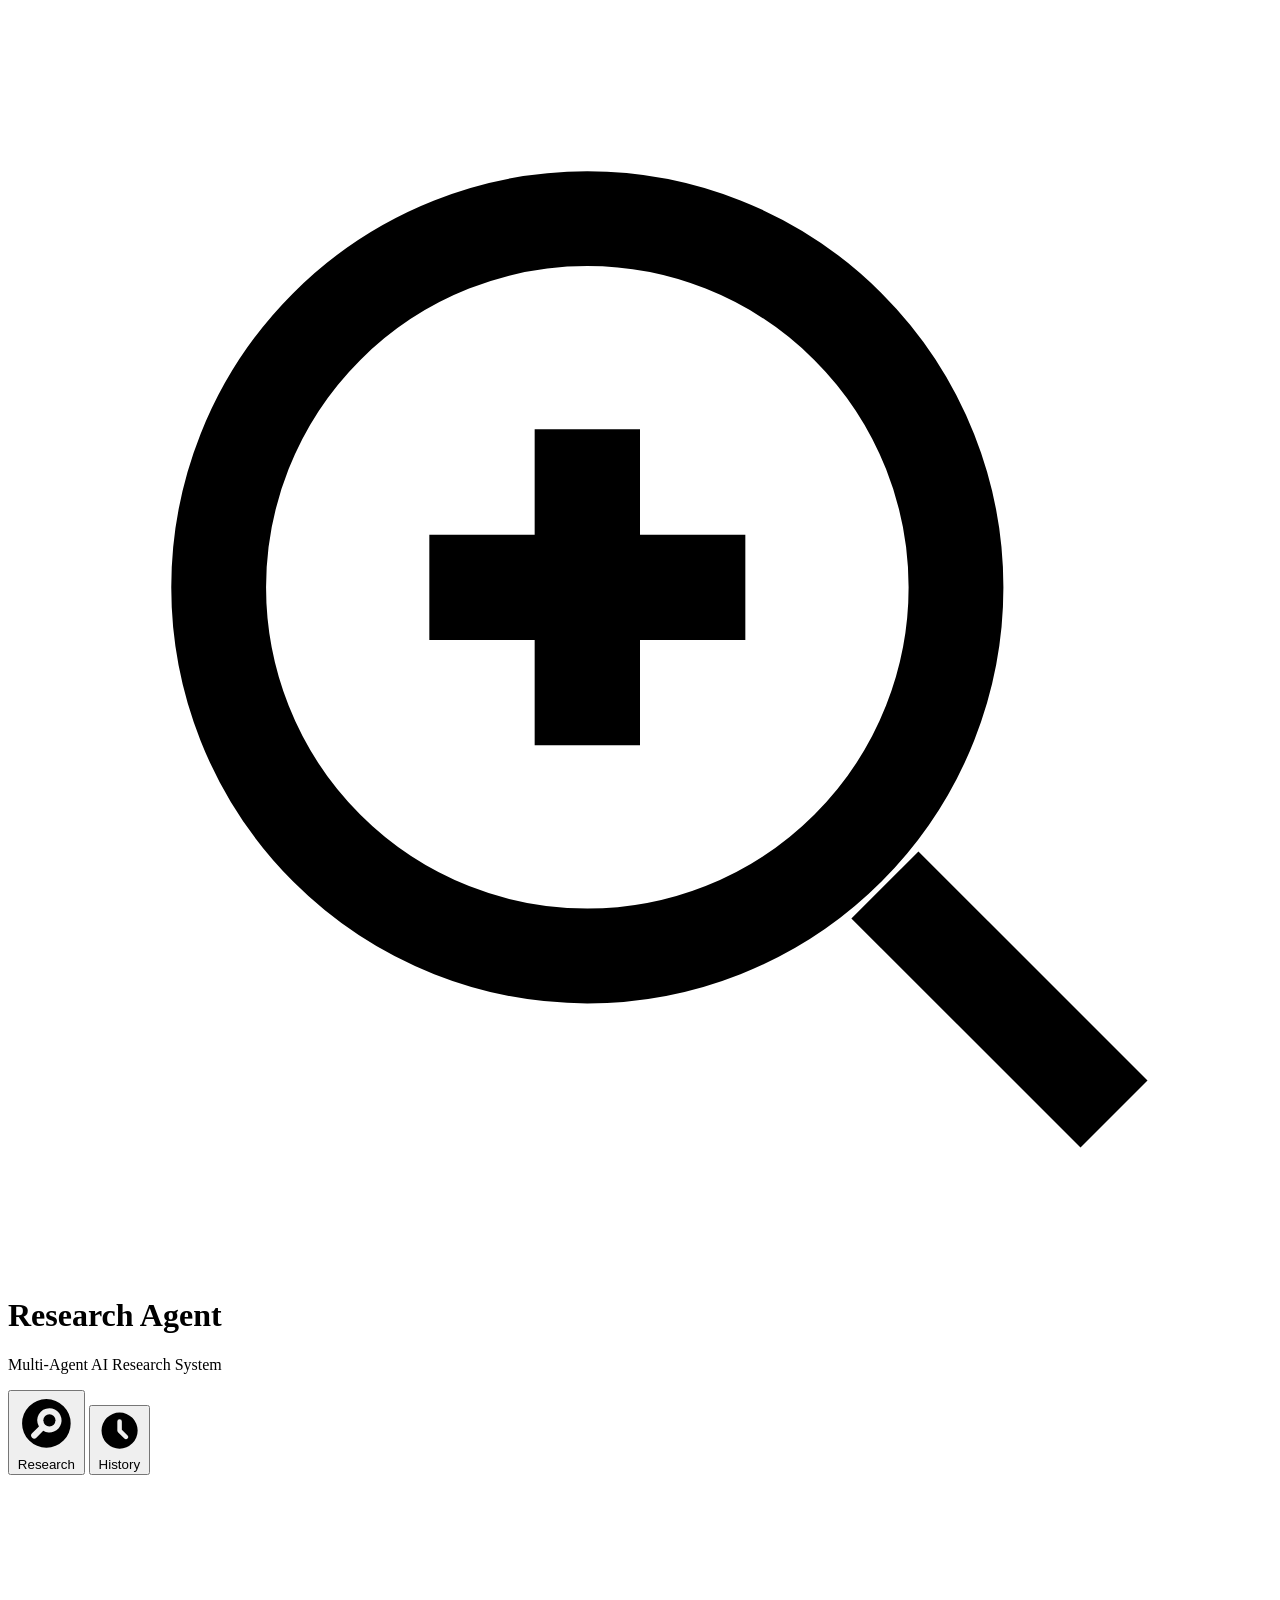
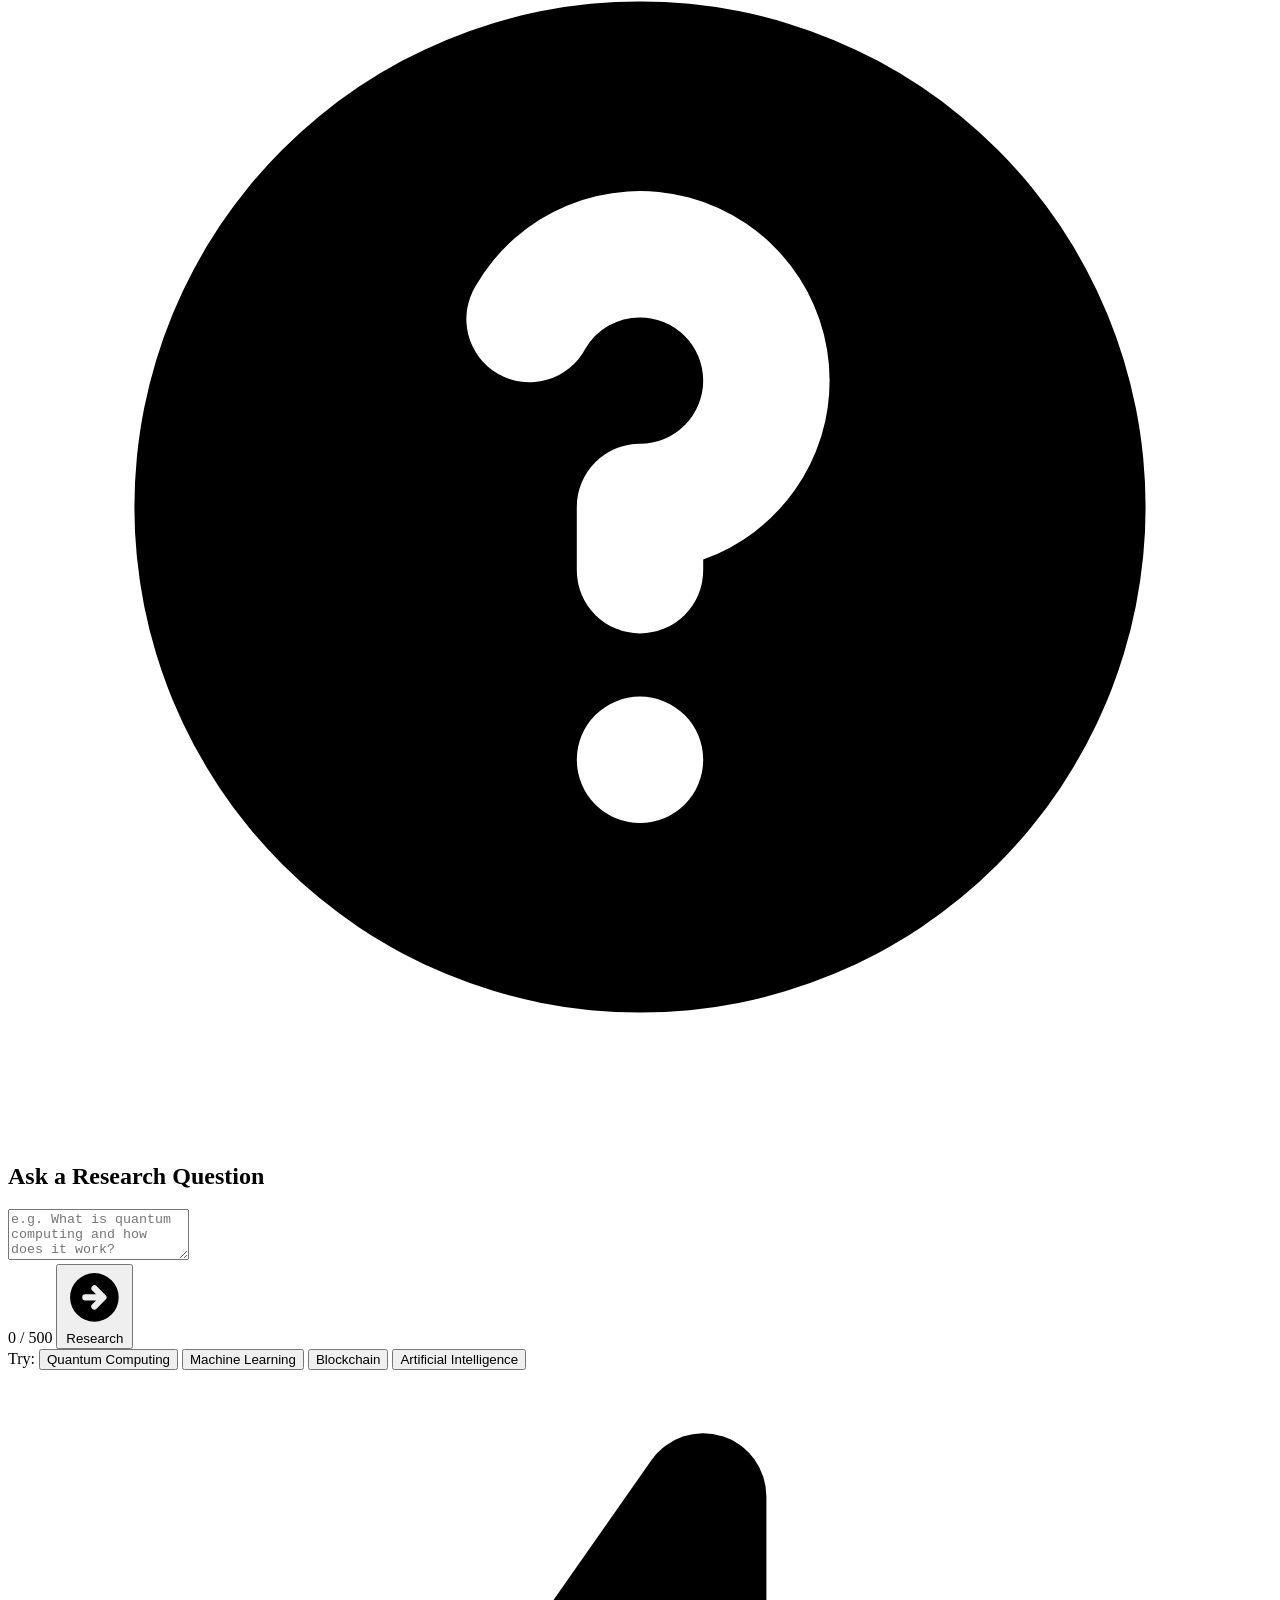
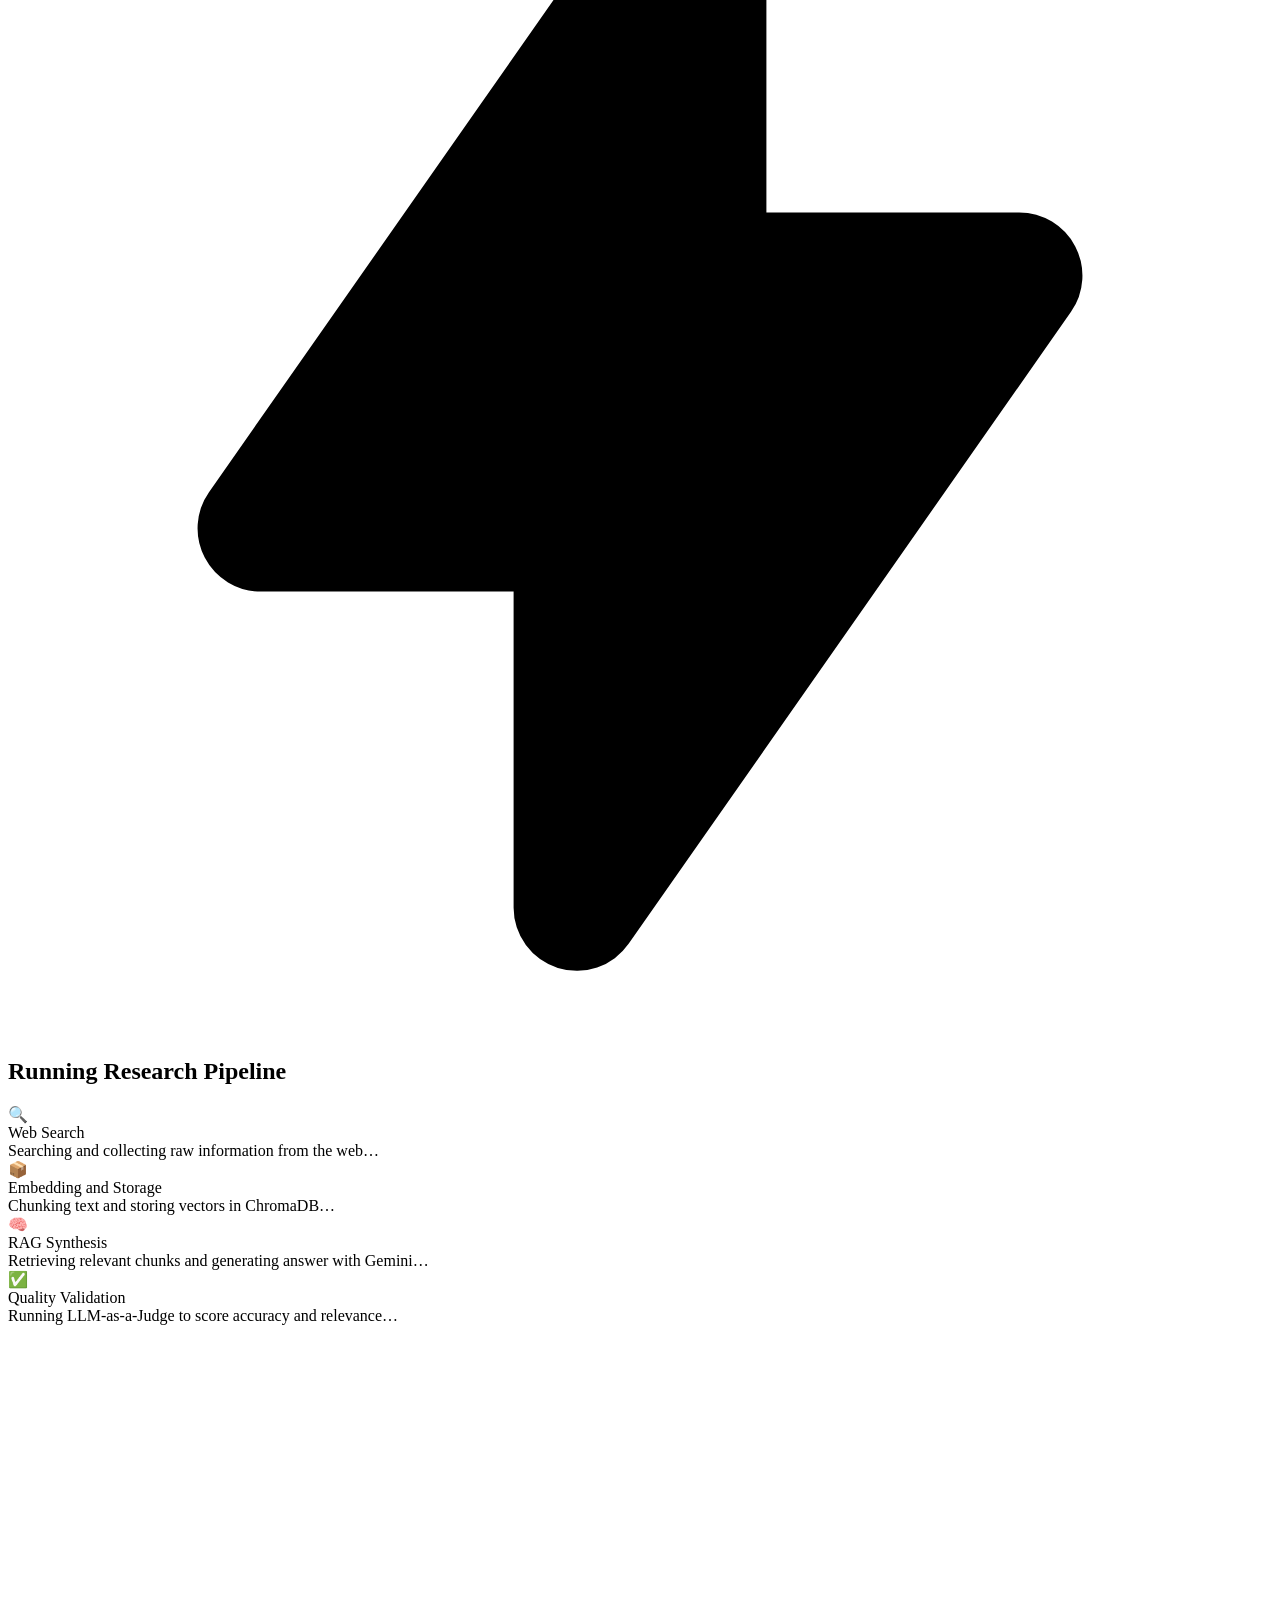
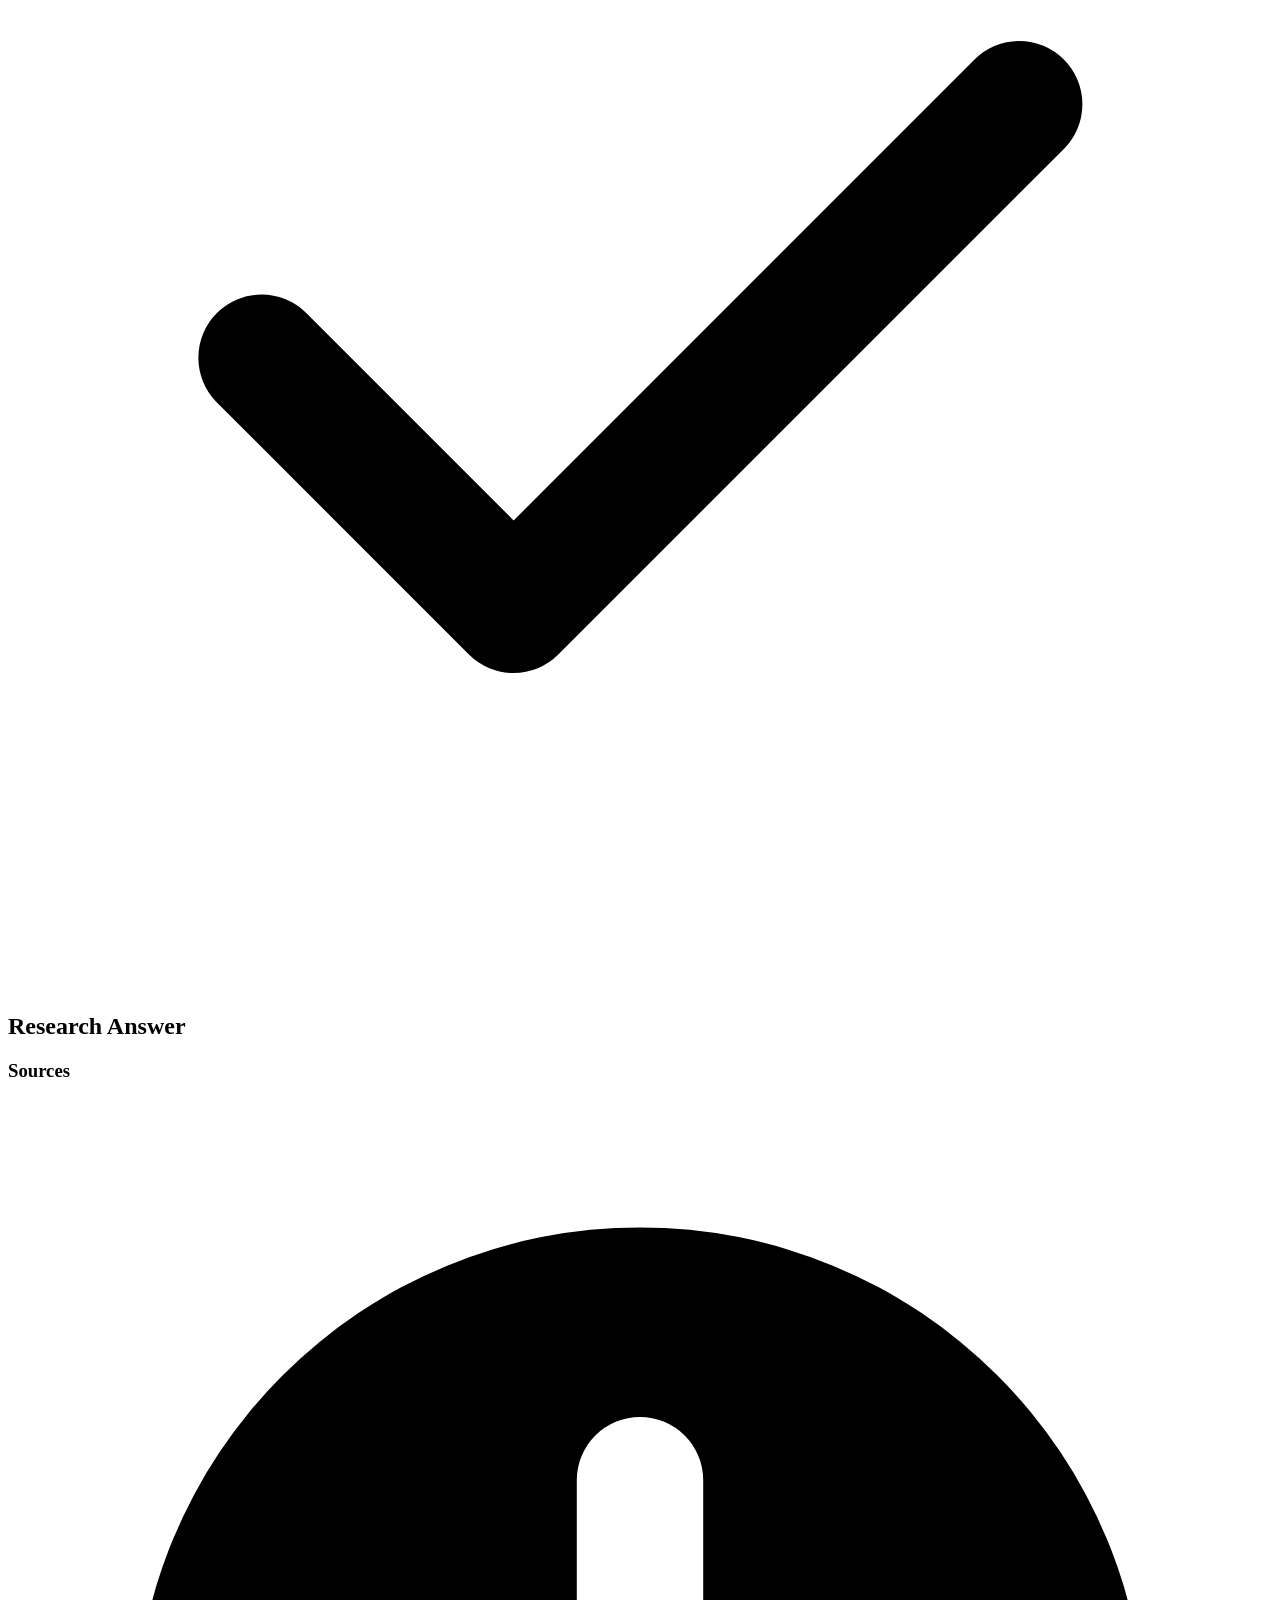
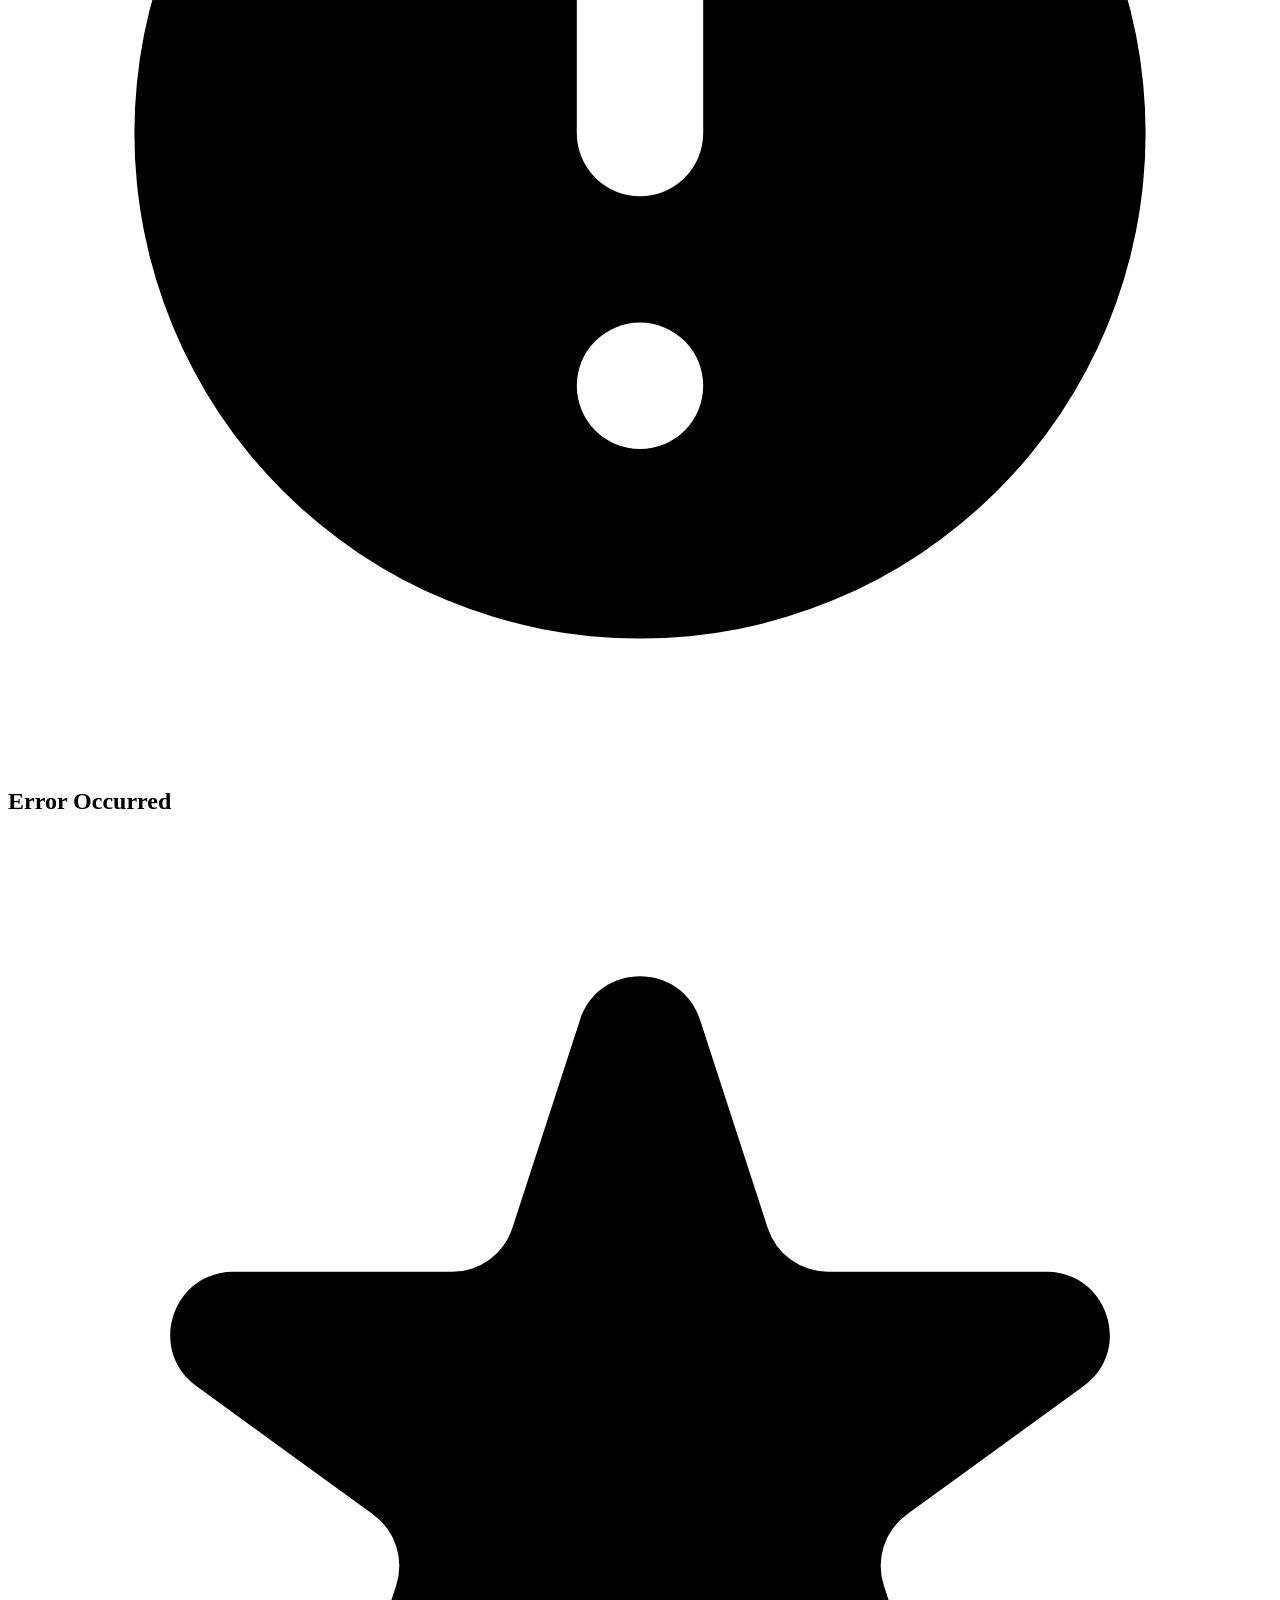
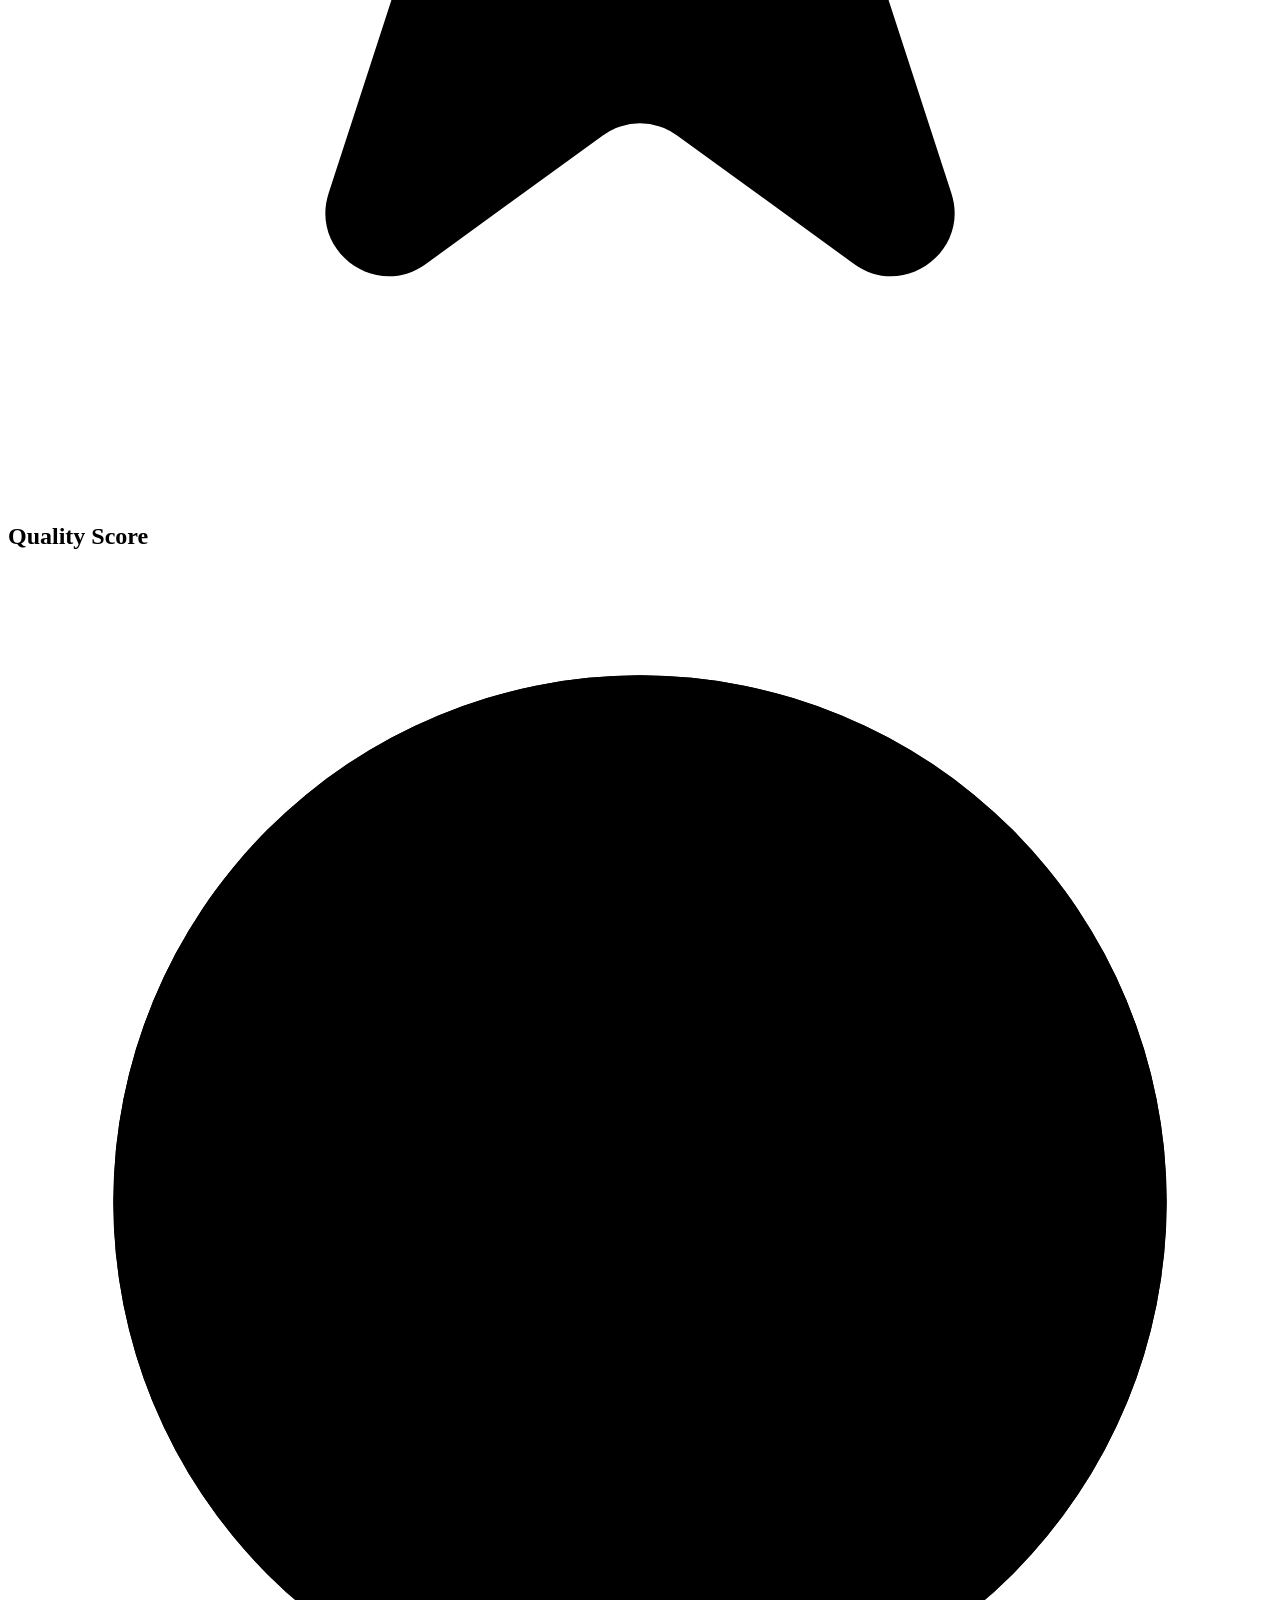
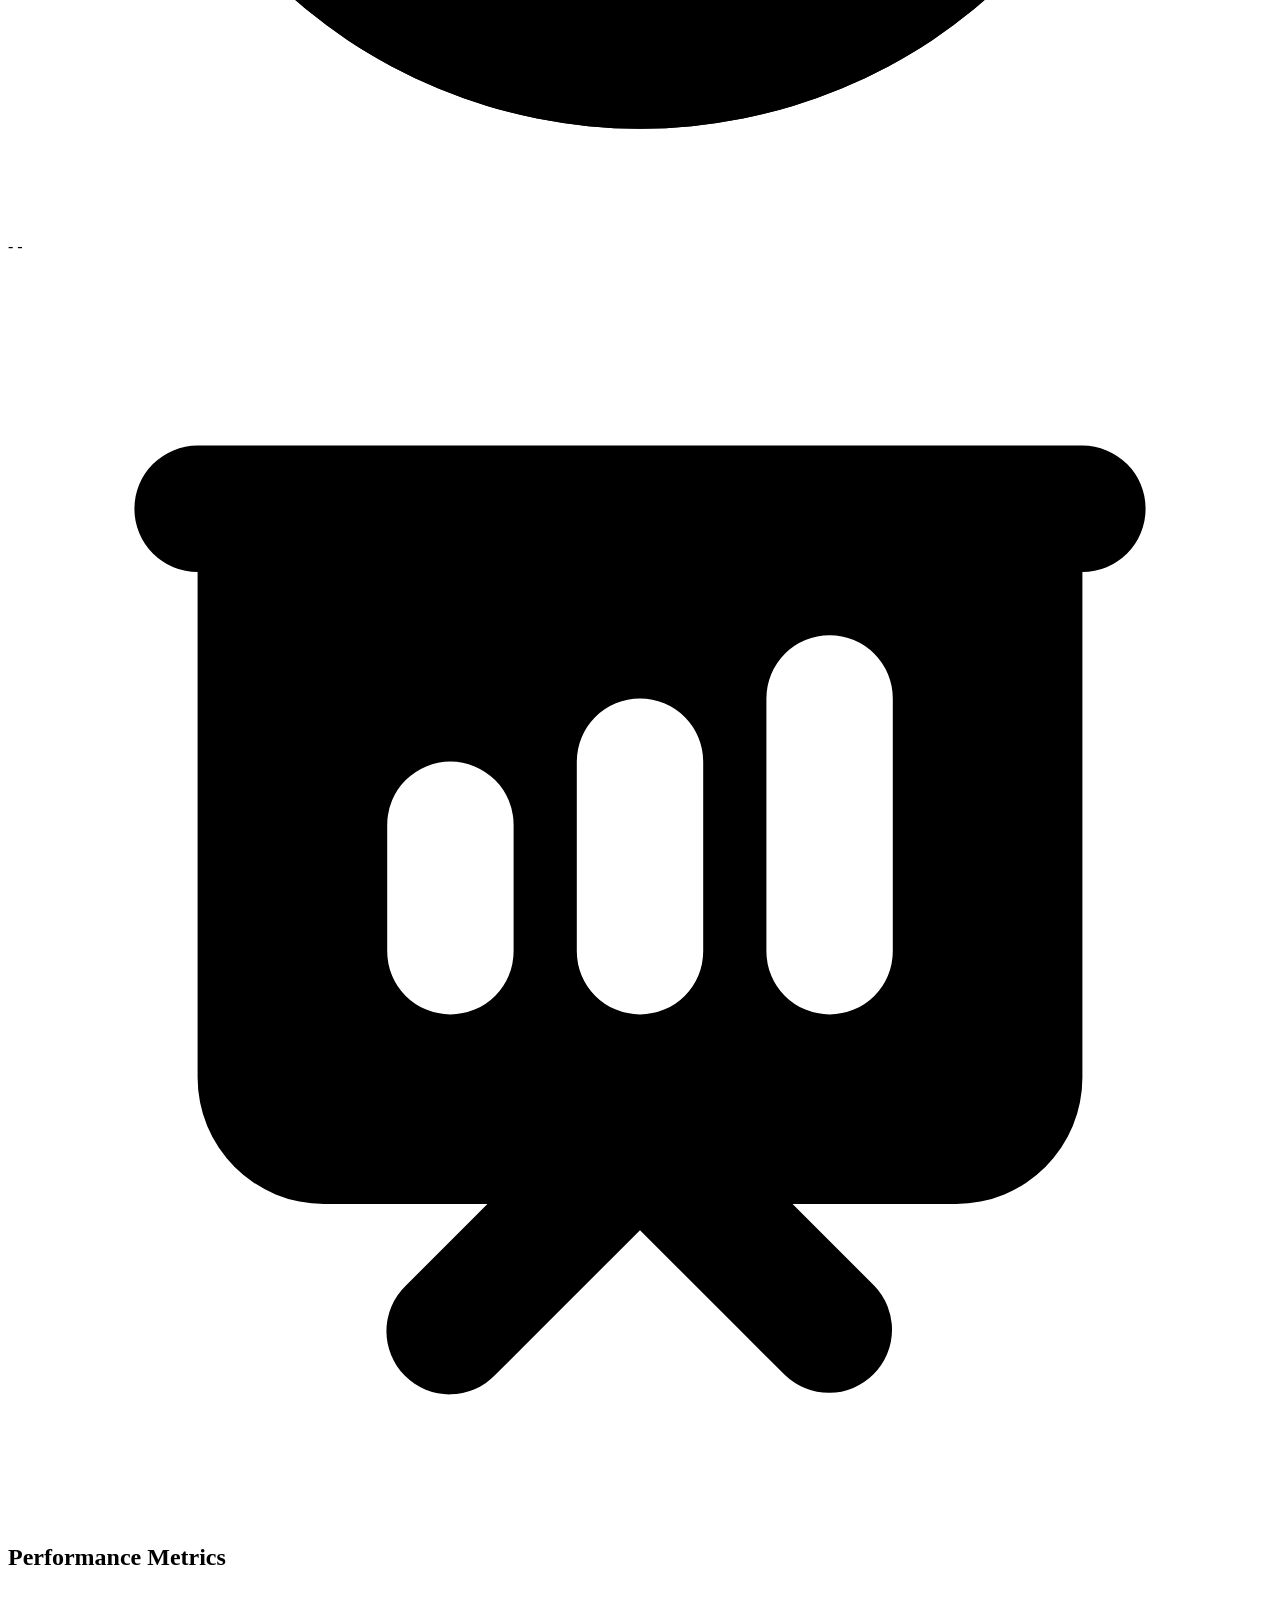
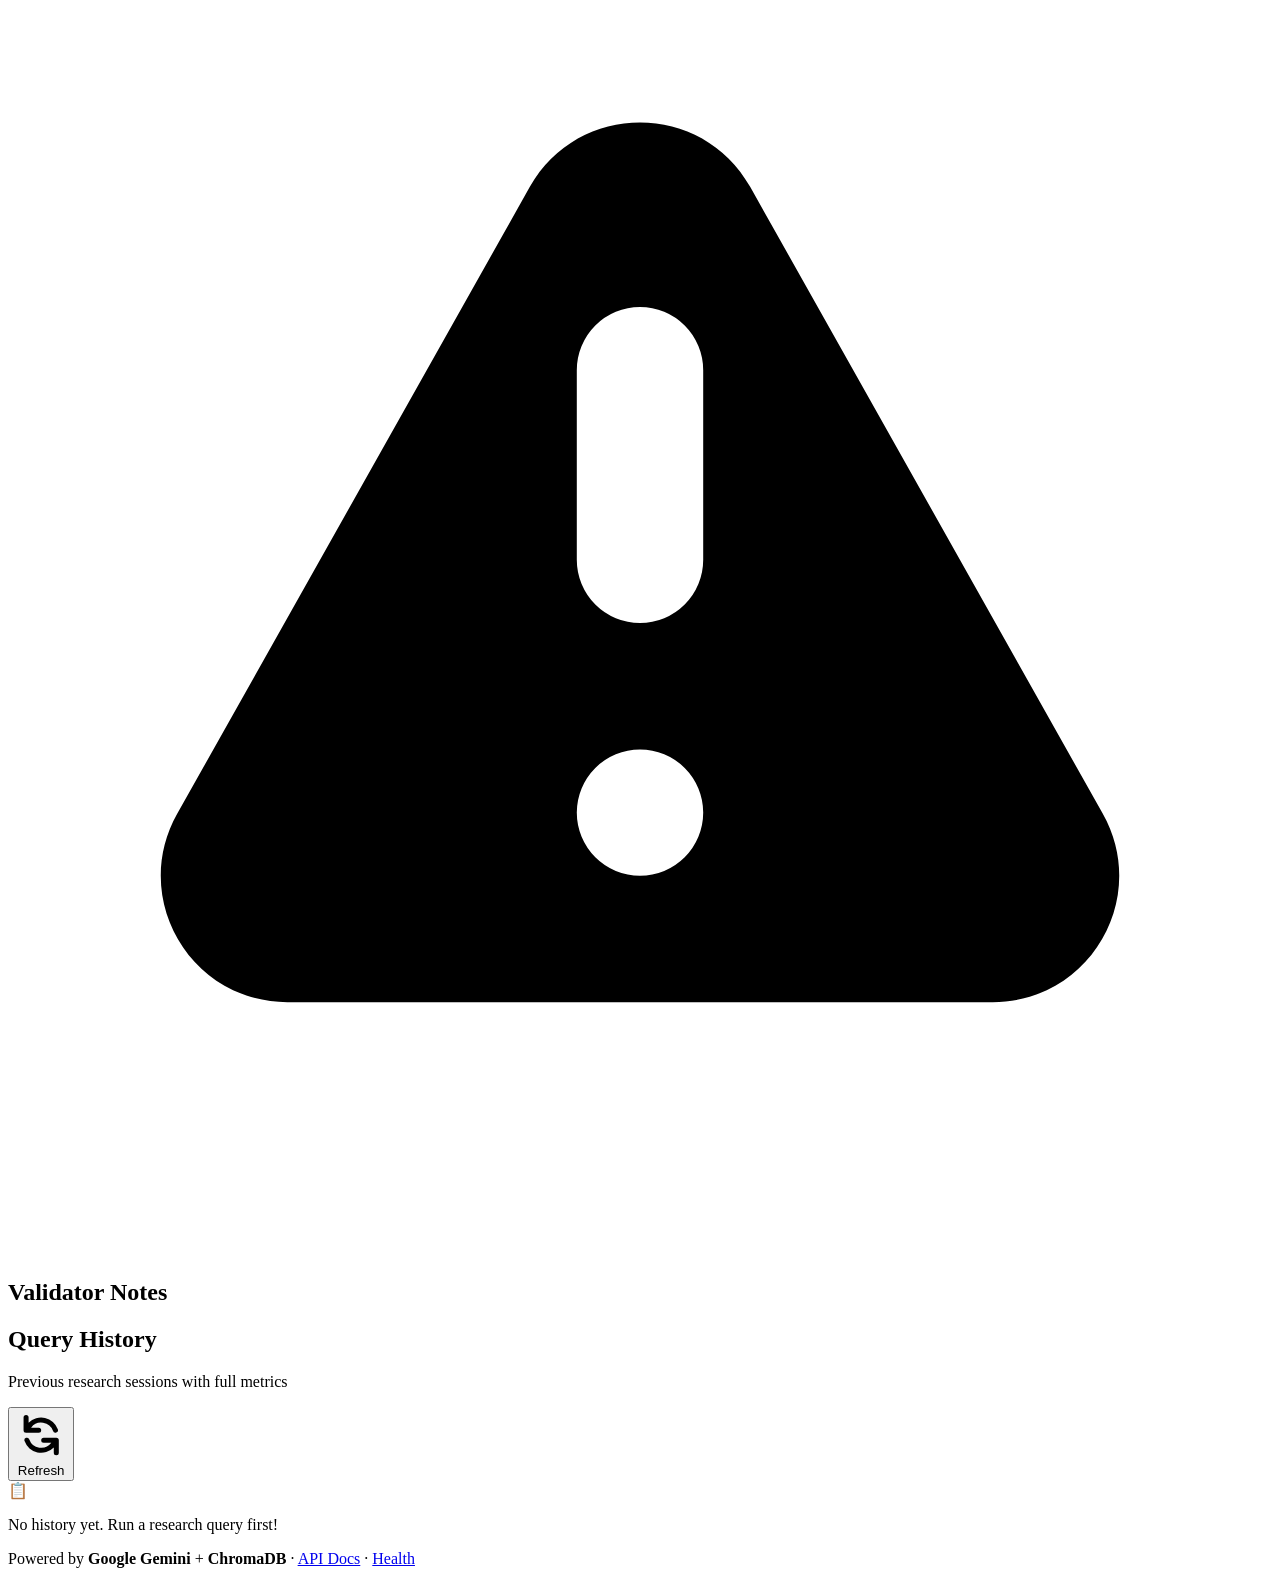
==== frontend/index.html @ e1311e0a "Add Streamlit frontend and configurations" ====
﻿<!DOCTYPE html>
<html lang="en">
<head>
  <meta charset="UTF-8" />
  <meta name="viewport" content="width=device-width, initial-scale=1.0" />
  <title>Research Agent — AI-Powered Research Assistant</title>
  <meta name="description" content="An autonomous multi-agent research system powered by Google Gemini. Ask any question and get a validated, sourced answer with full performance metrics." />
  <link rel="preconnect" href="https://fonts.googleapis.com" />
  <link href="https://fonts.googleapis.com/css2?family=Inter:wght@300;400;500;600;700;800&family=JetBrains+Mono:wght@400;500&display=swap" rel="stylesheet" />
  <link rel="stylesheet" href="/static/style.css" />
</head>
<body>
  <div class="bg-grid"></div>
  <div class="bg-orb orb-1"></div>
  <div class="bg-orb orb-2"></div>

  <header class="header">
    <div class="header-inner">
      <div class="brand">
        <div class="brand-icon">
          <svg viewBox="0 0 24 24" fill="none" stroke="currentColor" stroke-width="1.8"><circle cx="11" cy="11" r="7"/><path d="M21 21l-4.35-4.35"/><path d="M11 8v6M8 11h6" stroke-width="2"/></svg>
        </div>
        <div>
          <h1 class="brand-name">Research Agent</h1>
          <p class="brand-tagline">Multi-Agent AI Research System</p>
        </div>
      </div>
      <nav class="tabs">
        <button class="tab active" data-tab="research" id="tab-research">
          <svg viewBox="0 0 20 20" fill="currentColor"><path d="M9 9a2 2 0 114 0 2 2 0 01-4 0z"/><path fill-rule="evenodd" d="M10 18a8 8 0 100-16 8 8 0 000 16zm1-13a4 4 0 00-3.446 6.032l-2.261 2.26a1 1 0 101.414 1.415l2.261-2.261A4 4 0 1011 5z" clip-rule="evenodd"/></svg>
          Research
        </button>
        <button class="tab" data-tab="history" id="tab-history">
          <svg viewBox="0 0 20 20" fill="currentColor"><path fill-rule="evenodd" d="M10 18a8 8 0 100-16 8 8 0 000 16zm1-12a1 1 0 10-2 0v4a1 1 0 00.293.707l2.828 2.829a1 1 0 101.415-1.415L11 9.586V6z" clip-rule="evenodd"/></svg>
          History
        </button>
      </nav>
    </div>
  </header>

  <main class="main">
    <!-- RESEARCH TAB -->
    <section class="tab-panel active" id="panel-research">
      <div class="layout">
        <div class="col-main">
          <div class="card query-card">
            <div class="card-header">
              <span class="card-icon indigo">
                <svg viewBox="0 0 20 20" fill="currentColor"><path fill-rule="evenodd" d="M18 10a8 8 0 11-16 0 8 8 0 0116 0zm-8-3a1 1 0 00-.867.5 1 1 0 11-1.731-1A3 3 0 0113 8a3.001 3.001 0 01-2 2.83V11a1 1 0 11-2 0v-1a1 1 0 011-1 1 1 0 100-2zm0 8a1 1 0 100-2 1 1 0 000 2z" clip-rule="evenodd"/></svg>
              </span>
              <h2 class="card-title">Ask a Research Question</h2>
            </div>
            <div class="query-input-wrap">
              <textarea id="query-input" class="query-textarea" placeholder="e.g. What is quantum computing and how does it work?" rows="3" maxlength="500"></textarea>
              <div class="query-footer">
                <span class="char-count" id="char-count">0 / 500</span>
                <button class="btn-primary" id="ask-btn" onclick="submitQuery()">
                  <svg viewBox="0 0 20 20" fill="currentColor"><path fill-rule="evenodd" d="M10 18a8 8 0 100-16 8 8 0 000 16zm3.707-8.707l-3-3a1 1 0 00-1.414 1.414L10.586 9H7a1 1 0 100 2h3.586l-1.293 1.293a1 1 0 101.414 1.414l3-3a1 1 0 000-1.414z" clip-rule="evenodd"/></svg>
                  Research
                </button>
              </div>
            </div>
            <div class="examples">
              <span class="examples-label">Try:</span>
              <button class="chip" onclick="setQuery('What is quantum computing?')">Quantum Computing</button>
              <button class="chip" onclick="setQuery('How does machine learning work?')">Machine Learning</button>
              <button class="chip" onclick="setQuery('What is blockchain technology?')">Blockchain</button>
              <button class="chip" onclick="setQuery('Explain artificial intelligence')">Artificial Intelligence</button>
            </div>
          </div>

          <div class="card progress-card hidden" id="progress-card">
            <div class="card-header">
              <span class="card-icon cyan">
                <svg viewBox="0 0 20 20" fill="currentColor"><path fill-rule="evenodd" d="M11.3 1.046A1 1 0 0112 2v5h4a1 1 0 01.82 1.573l-7 10A1 1 0 018 18v-5H4a1 1 0 01-.82-1.573l7-10a1 1 0 011.12-.38z" clip-rule="evenodd"/></svg>
              </span>
              <h2 class="card-title">Running Research Pipeline</h2>
              <div class="spinner" id="spinner"></div>
            </div>
            <div class="steps" id="steps">
              <div class="step" id="step-1">
                <div class="step-icon">🔍</div>
                <div class="step-body"><div class="step-title">Web Search</div><div class="step-desc">Searching and collecting raw information from the web…</div></div>
                <div class="step-status" id="step-1-status"></div>
              </div>
              <div class="step" id="step-2">
                <div class="step-icon">📦</div>
                <div class="step-body"><div class="step-title">Embedding and Storage</div><div class="step-desc">Chunking text and storing vectors in ChromaDB…</div></div>
                <div class="step-status" id="step-2-status"></div>
              </div>
              <div class="step" id="step-3">
                <div class="step-icon">🧠</div>
                <div class="step-body"><div class="step-title">RAG Synthesis</div><div class="step-desc">Retrieving relevant chunks and generating answer with Gemini…</div></div>
                <div class="step-status" id="step-3-status"></div>
              </div>
              <div class="step" id="step-4">
                <div class="step-icon">✅</div>
                <div class="step-body"><div class="step-title">Quality Validation</div><div class="step-desc">Running LLM-as-a-Judge to score accuracy and relevance…</div></div>
                <div class="step-status" id="step-4-status"></div>
              </div>
            </div>
          </div>

          <div class="card answer-card hidden" id="answer-card">
            <div class="card-header">
              <span class="card-icon emerald">
                <svg viewBox="0 0 20 20" fill="currentColor"><path fill-rule="evenodd" d="M16.707 5.293a1 1 0 010 1.414l-8 8a1 1 0 01-1.414 0l-4-4a1 1 0 011.414-1.414L8 12.586l7.293-7.293a1 1 0 011.414 0z" clip-rule="evenodd"/></svg>
              </span>
              <h2 class="card-title">Research Answer</h2>
              <span class="request-id" id="request-id-badge"></span>
            </div>
            <div class="answer-text" id="answer-text"></div>
            <div class="sources-section" id="sources-section">
              <h3 class="section-title">Sources</h3>
              <div class="source-chips" id="source-chips"></div>
            </div>
          </div>

          <div class="card error-card hidden" id="error-card">
            <div class="card-header">
              <span class="card-icon red">
                <svg viewBox="0 0 20 20" fill="currentColor"><path fill-rule="evenodd" d="M18 10a8 8 0 11-16 0 8 8 0 0116 0zm-7 4a1 1 0 11-2 0 1 1 0 012 0zm-1-9a1 1 0 00-1 1v4a1 1 0 102 0V6a1 1 0 00-1-1z" clip-rule="evenodd"/></svg>
              </span>
              <h2 class="card-title">Error Occurred</h2>
            </div>
            <p class="error-text" id="error-text"></p>
          </div>
        </div>

        <div class="col-side">
          <div class="card score-card hidden" id="score-card">
            <div class="card-header">
              <span class="card-icon amber">
                <svg viewBox="0 0 20 20" fill="currentColor"><path d="M9.049 2.927c.3-.921 1.603-.921 1.902 0l1.07 3.292a1 1 0 00.95.69h3.462c.969 0 1.371 1.24.588 1.81l-2.8 2.034a1 1 0 00-.364 1.118l1.07 3.292c.3.921-.755 1.688-1.54 1.118l-2.8-2.034a1 1 0 00-1.175 0l-2.8 2.034c-.784.57-1.838-.197-1.539-1.118l1.07-3.292a1 1 0 00-.364-1.118L2.98 8.72c-.783-.57-.38-1.81.588-1.81h3.461a1 1 0 00.951-.69l1.07-3.292z"/></svg>
              </span>
              <h2 class="card-title">Quality Score</h2>
            </div>
            <div class="score-gauge-wrap">
              <svg class="score-gauge" viewBox="0 0 120 120" id="score-svg">
                <circle class="gauge-bg" cx="60" cy="60" r="50" />
                <circle class="gauge-fill" cx="60" cy="60" r="50" id="gauge-fill" />
              </svg>
              <div class="score-center">
                <span class="score-number" id="score-number">-</span>
                <span class="score-label" id="score-label">-</span>
              </div>
            </div>
            <div class="score-breakdown" id="score-breakdown"></div>
          </div>

          <div class="card metrics-card hidden" id="metrics-card">
            <div class="card-header">
              <span class="card-icon indigo">
                <svg viewBox="0 0 20 20" fill="currentColor"><path fill-rule="evenodd" d="M3 3a1 1 0 000 2v8a2 2 0 002 2h2.586l-1.293 1.293a1 1 0 101.414 1.414L10 15.414l2.293 2.293a1 1 0 001.414-1.414L12.414 15H15a2 2 0 002-2V5a1 1 0 100-2H3zm11 4a1 1 0 10-2 0v4a1 1 0 102 0V7zm-3 1a1 1 0 10-2 0v3a1 1 0 102 0V8zM8 9a1 1 0 00-2 0v2a1 1 0 102 0V9z" clip-rule="evenodd"/></svg>
              </span>
              <h2 class="card-title">Performance Metrics</h2>
            </div>
            <div class="metrics-grid" id="metrics-grid"></div>
            <div class="latency-bars" id="latency-bars"></div>
          </div>

          <div class="card issues-card hidden" id="issues-card">
            <div class="card-header">
              <span class="card-icon amber">
                <svg viewBox="0 0 20 20" fill="currentColor"><path fill-rule="evenodd" d="M8.257 3.099c.765-1.36 2.722-1.36 3.486 0l5.58 9.92c.75 1.334-.213 2.98-1.742 2.98H4.42c-1.53 0-2.493-1.646-1.743-2.98l5.58-9.92zM11 13a1 1 0 11-2 0 1 1 0 012 0zm-1-8a1 1 0 00-1 1v3a1 1 0 002 0V6a1 1 0 00-1-1z" clip-rule="evenodd"/></svg>
              </span>
              <h2 class="card-title">Validator Notes</h2>
            </div>
            <div id="issues-list"></div>
            <p class="suggestion-text" id="suggestion-text"></p>
          </div>
        </div>
      </div>
    </section>

    <!-- HISTORY TAB -->
    <section class="tab-panel hidden" id="panel-history">
      <div class="history-header">
        <div>
          <h2 class="page-title">Query History</h2>
          <p class="page-sub">Previous research sessions with full metrics</p>
        </div>
        <button class="btn-secondary" onclick="loadHistory()">
          <svg viewBox="0 0 20 20" fill="currentColor"><path fill-rule="evenodd" d="M4 2a1 1 0 011 1v2.101a7.002 7.002 0 0111.601 2.566 1 1 0 11-1.885.666A5.002 5.002 0 005.999 7H9a1 1 0 010 2H4a1 1 0 01-1-1V3a1 1 0 011-1zm.008 9.057a1 1 0 011.276.61A5.002 5.002 0 0014.001 13H11a1 1 0 110-2h5a1 1 0 011 1v5a1 1 0 11-2 0v-2.101a7.002 7.002 0 01-11.601-2.566 1 1 0 01.61-1.276z" clip-rule="evenodd"/></svg>
          Refresh
        </button>
      </div>
      <div id="history-list" class="history-list">
        <div class="empty-state" id="history-empty">
          <div class="empty-icon">📋</div>
          <p>No history yet. Run a research query first!</p>
        </div>
      </div>
    </section>
  </main>

  <footer class="footer">
    <span>Powered by <strong>Google Gemini</strong> + <strong>ChromaDB</strong></span>
    <span class="footer-sep">·</span>
    <a href="/docs" target="_blank" class="footer-link">API Docs</a>
    <span class="footer-sep">·</span>
    <a href="/health" target="_blank" class="footer-link">Health</a>
  </footer>

  <script src="/static/app.js"></script>
</body>
</html>
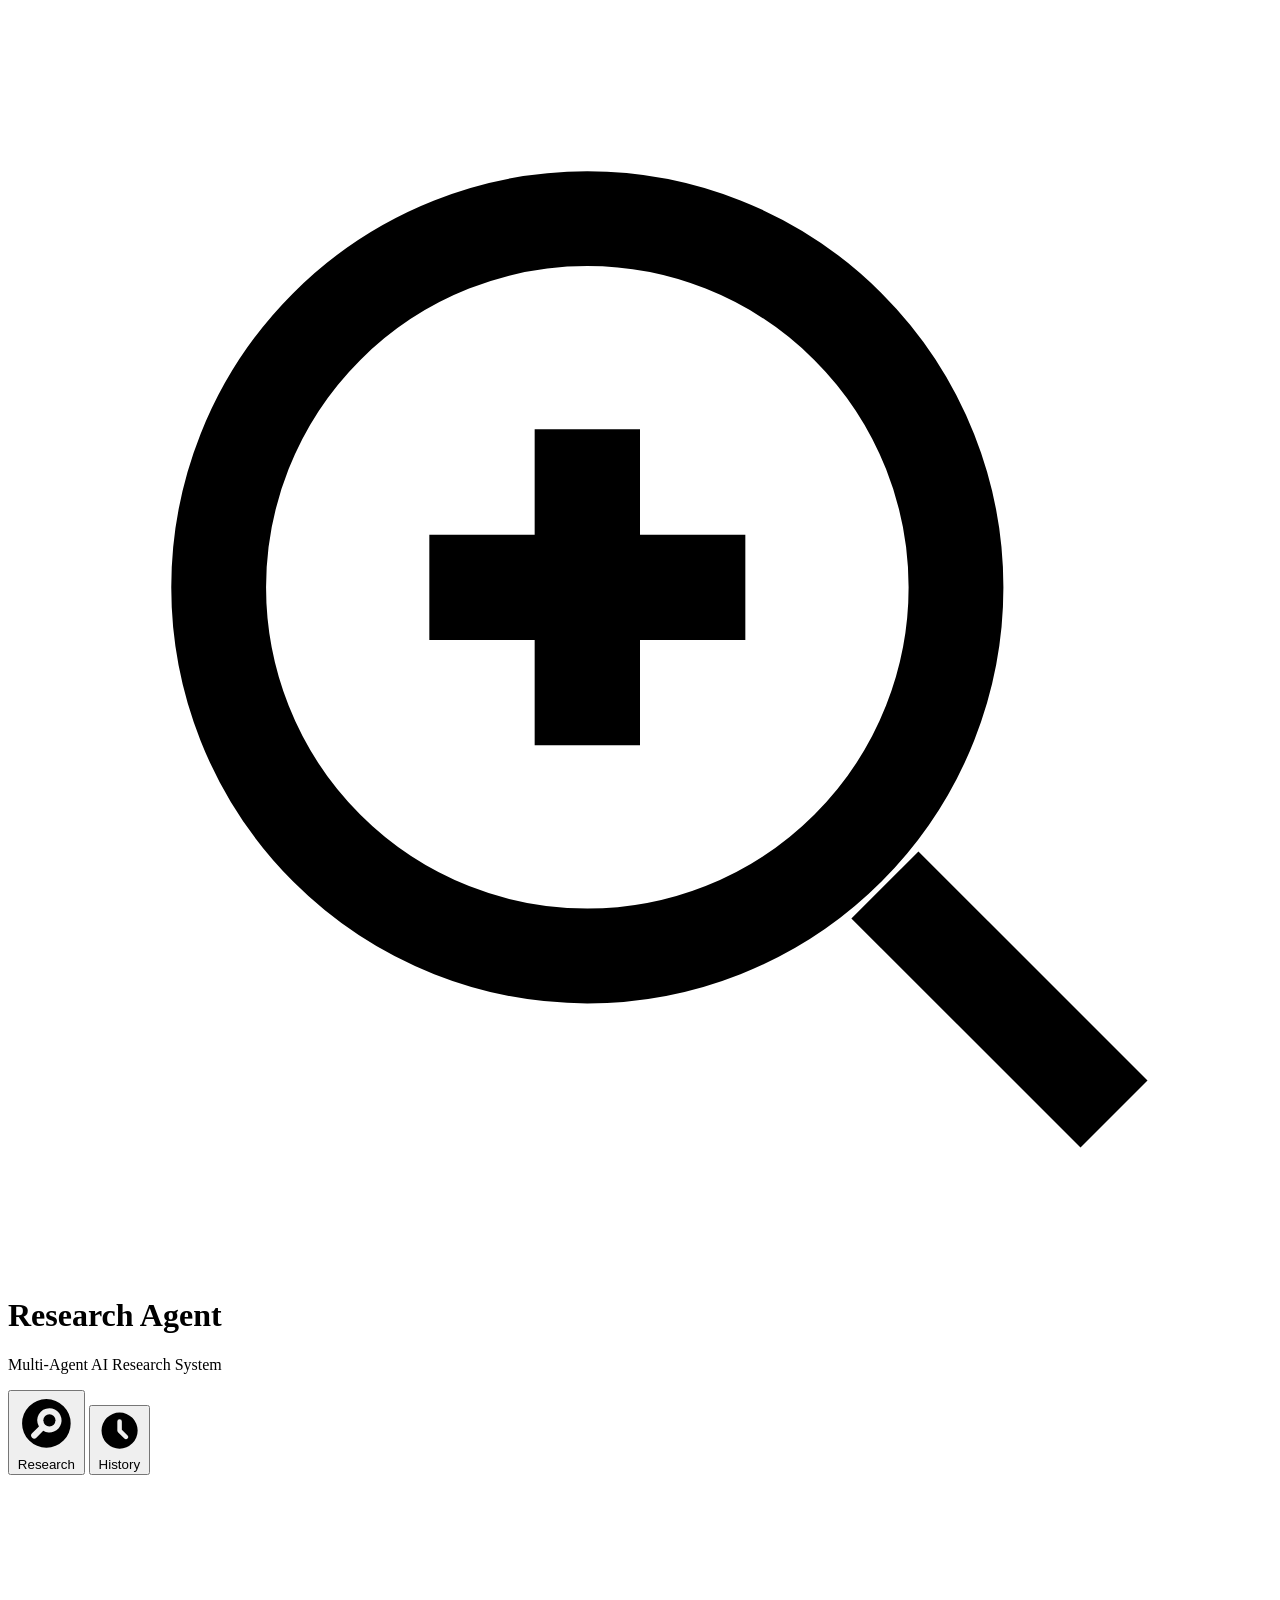
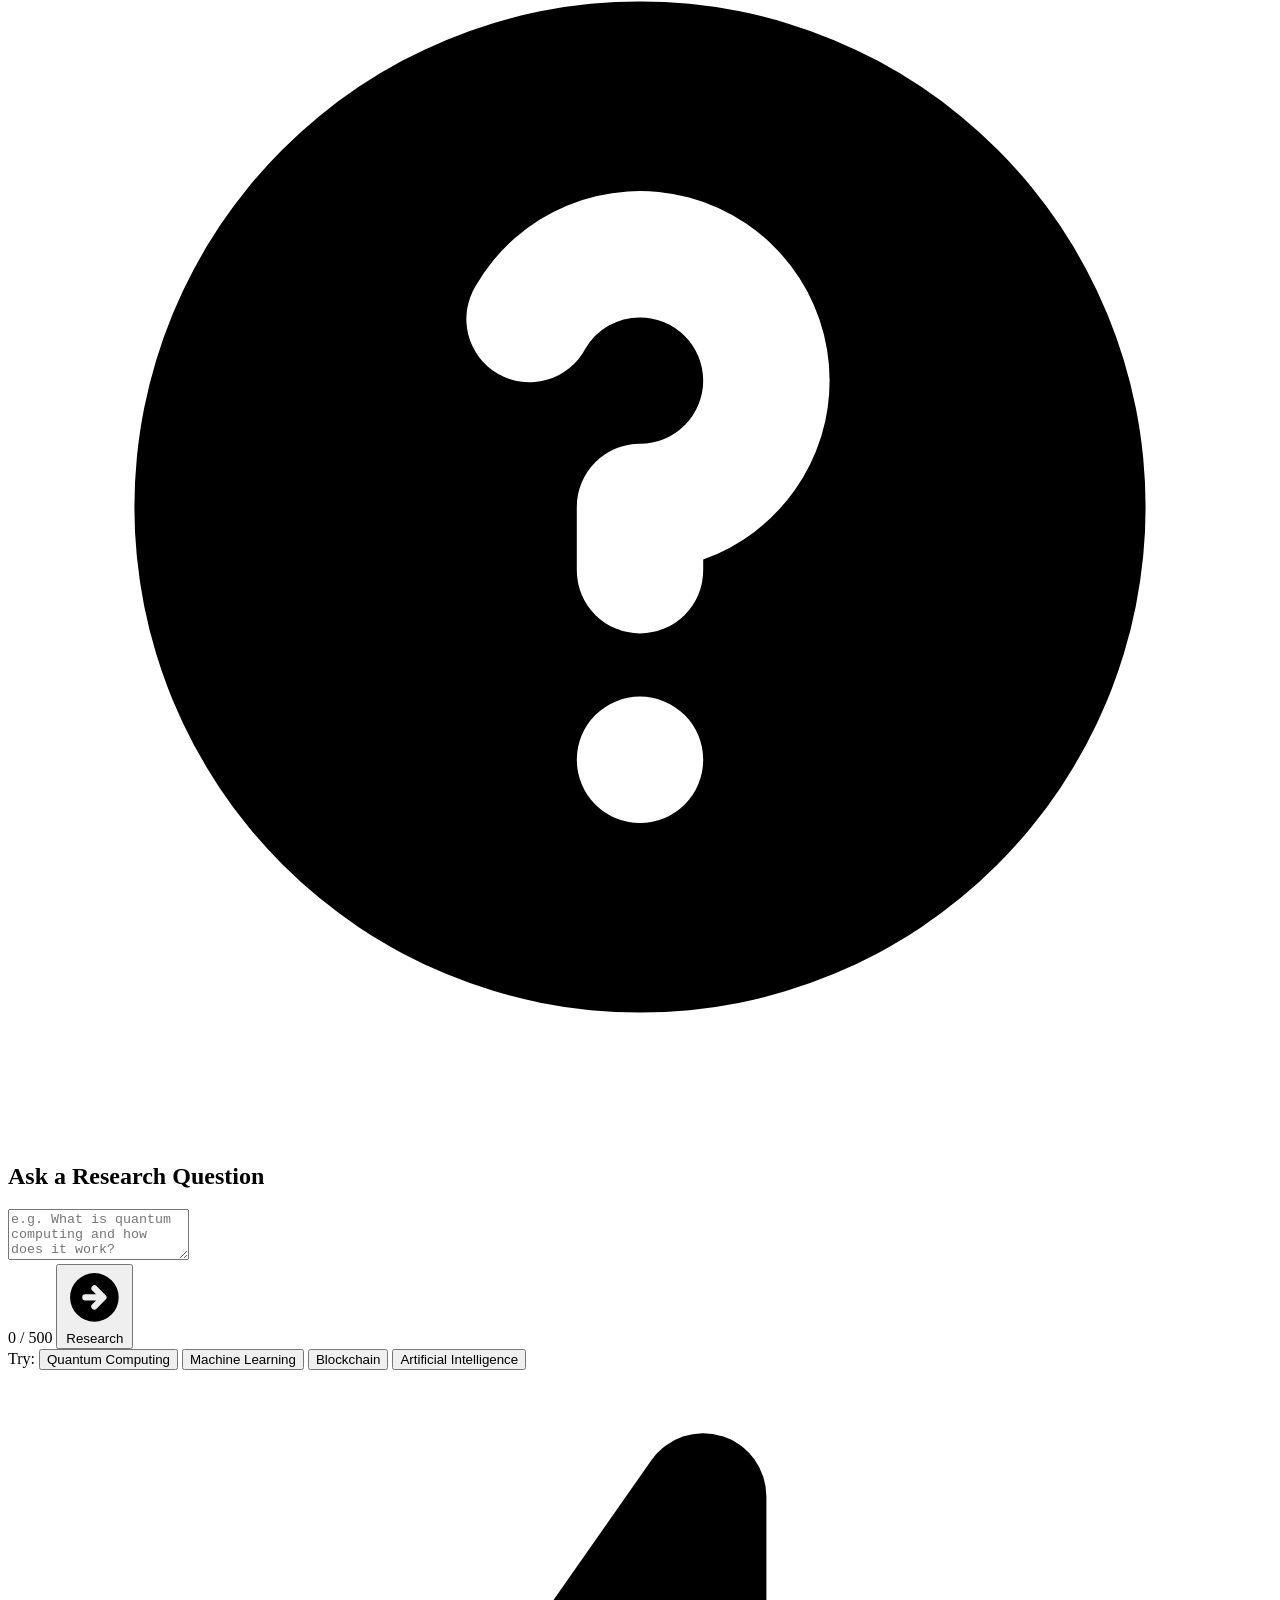
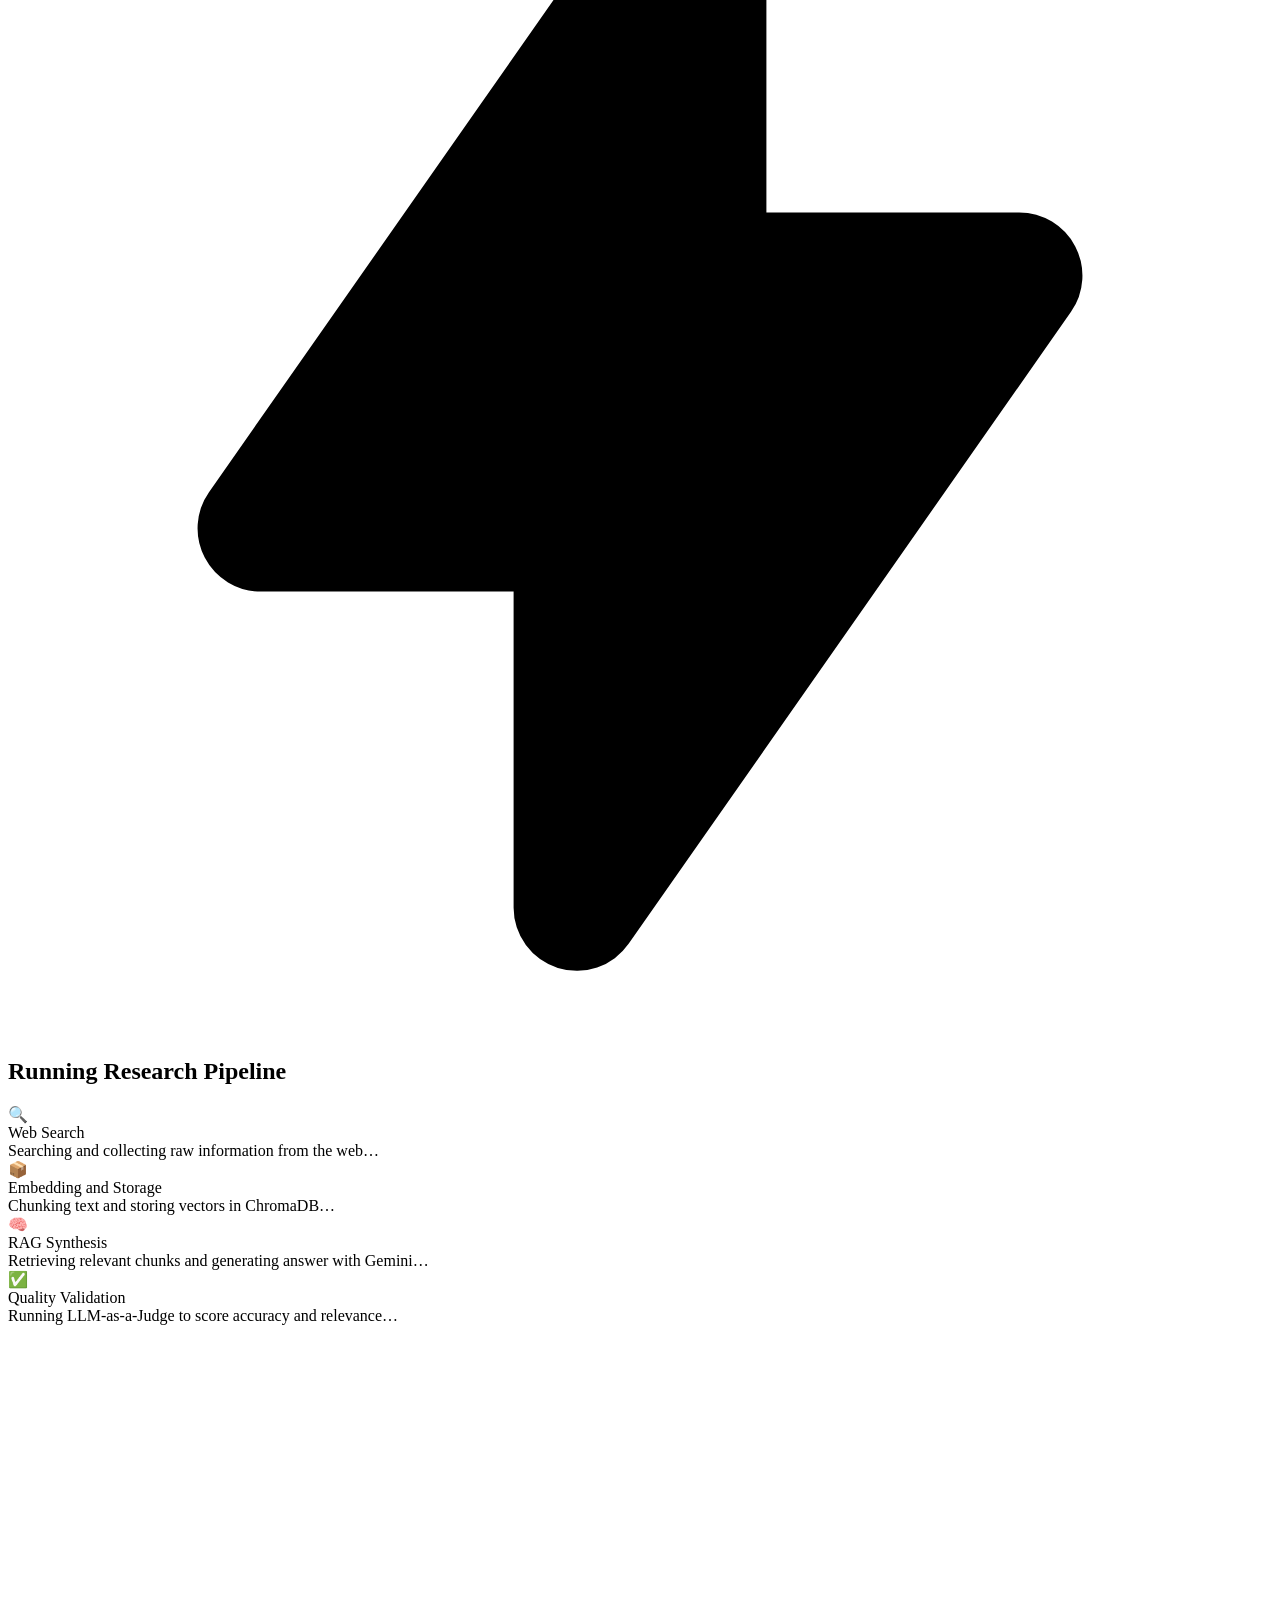
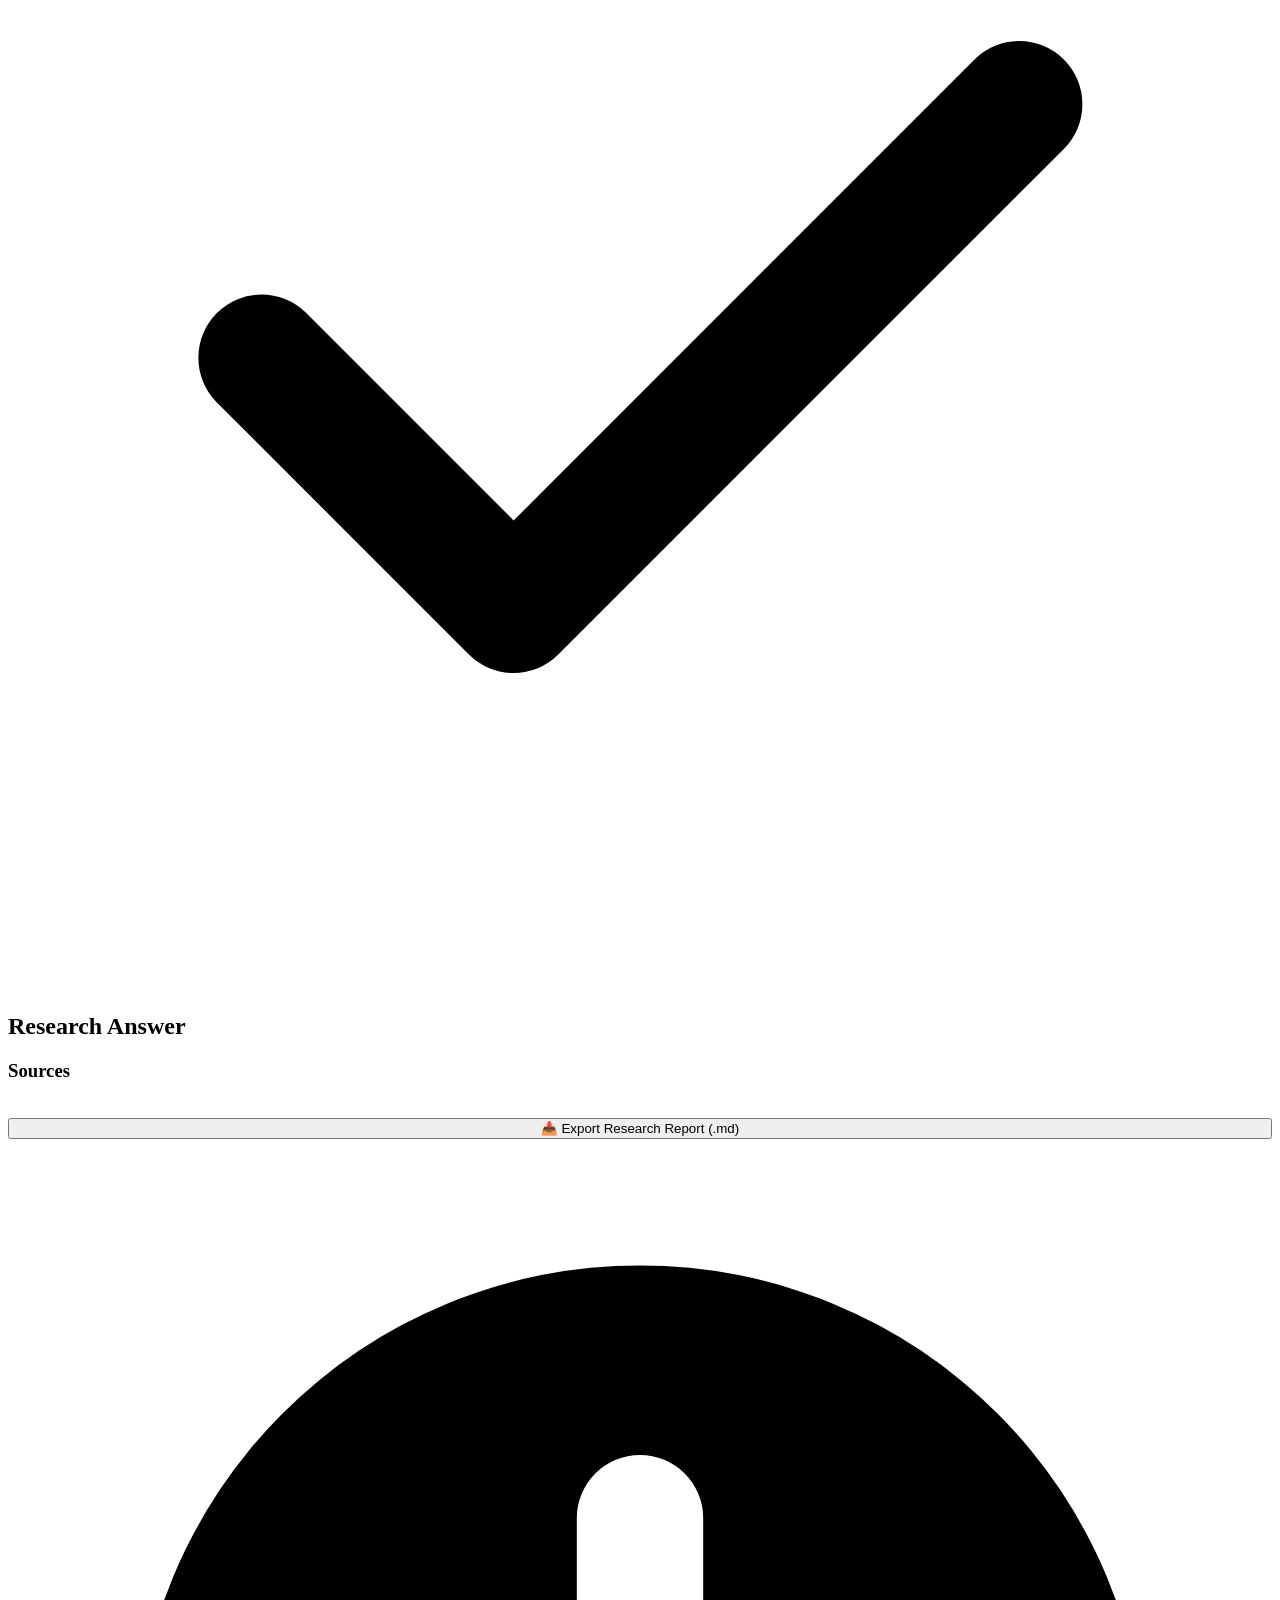
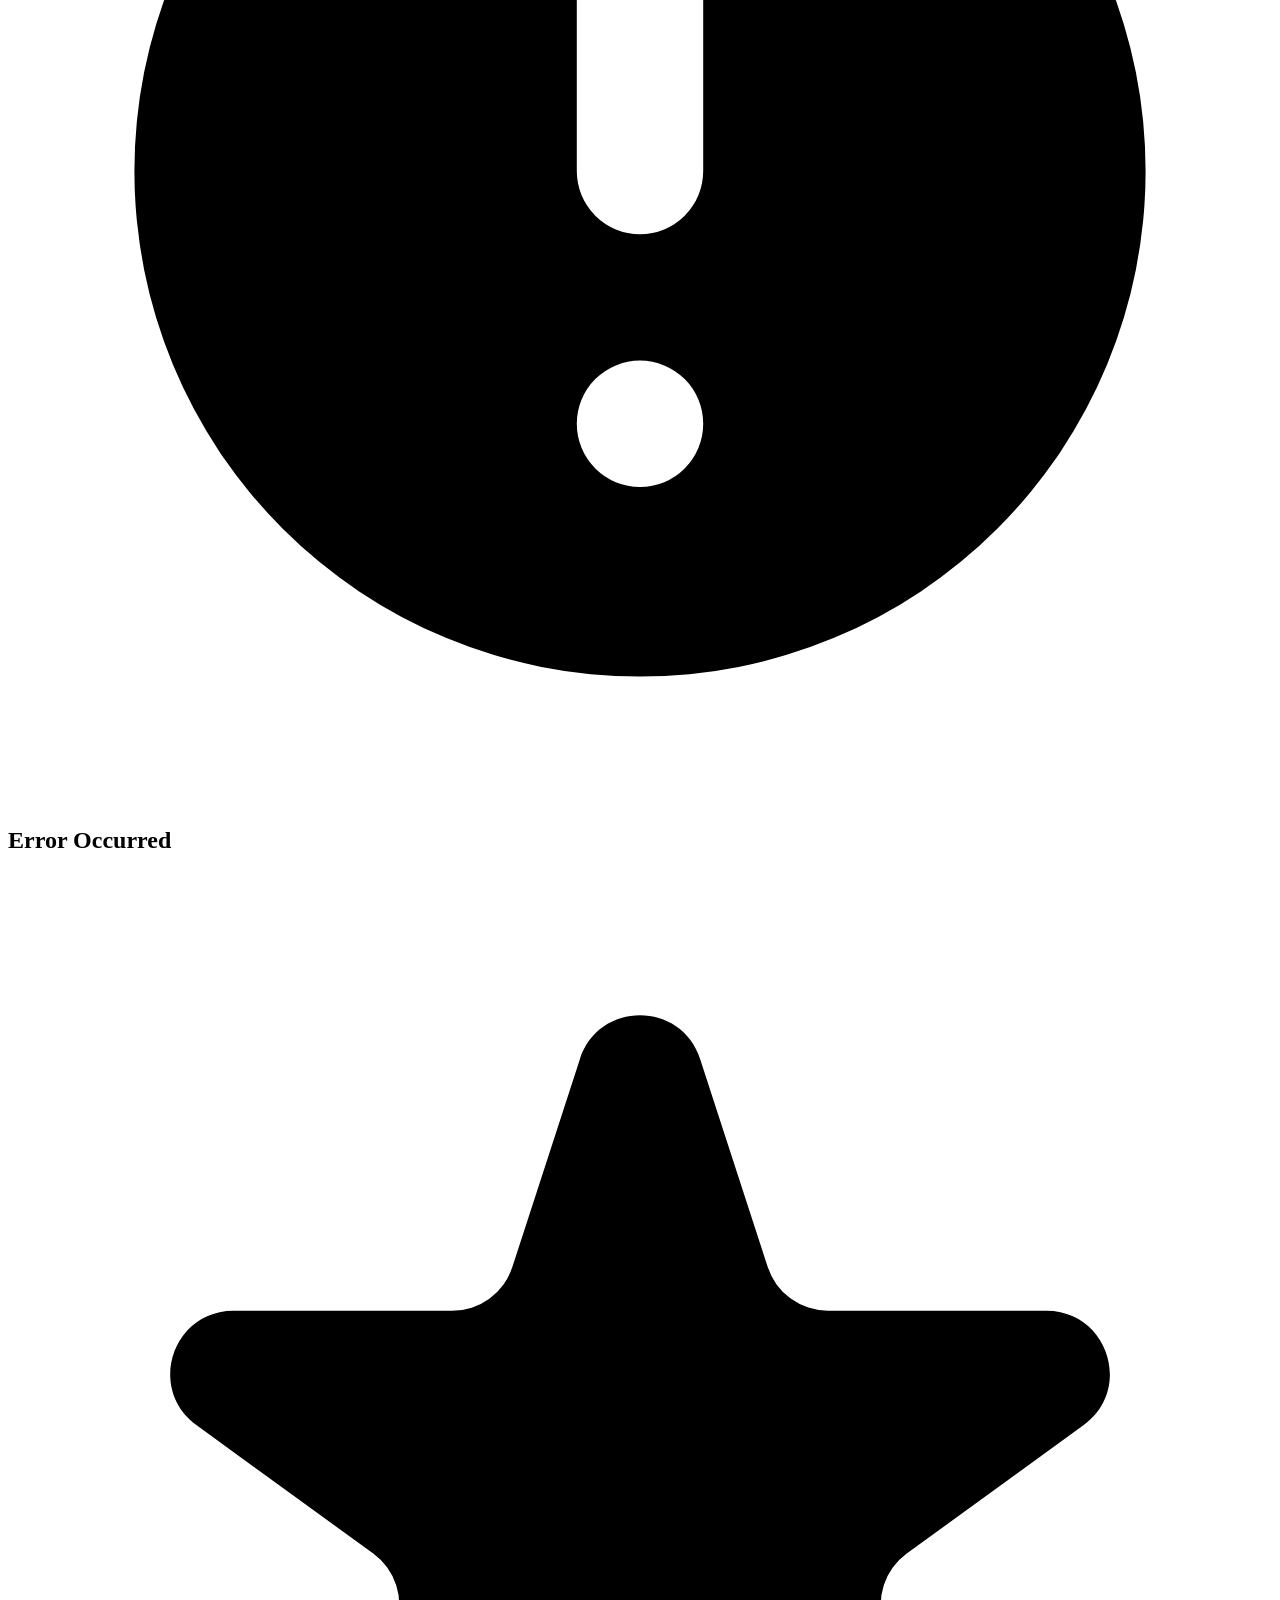
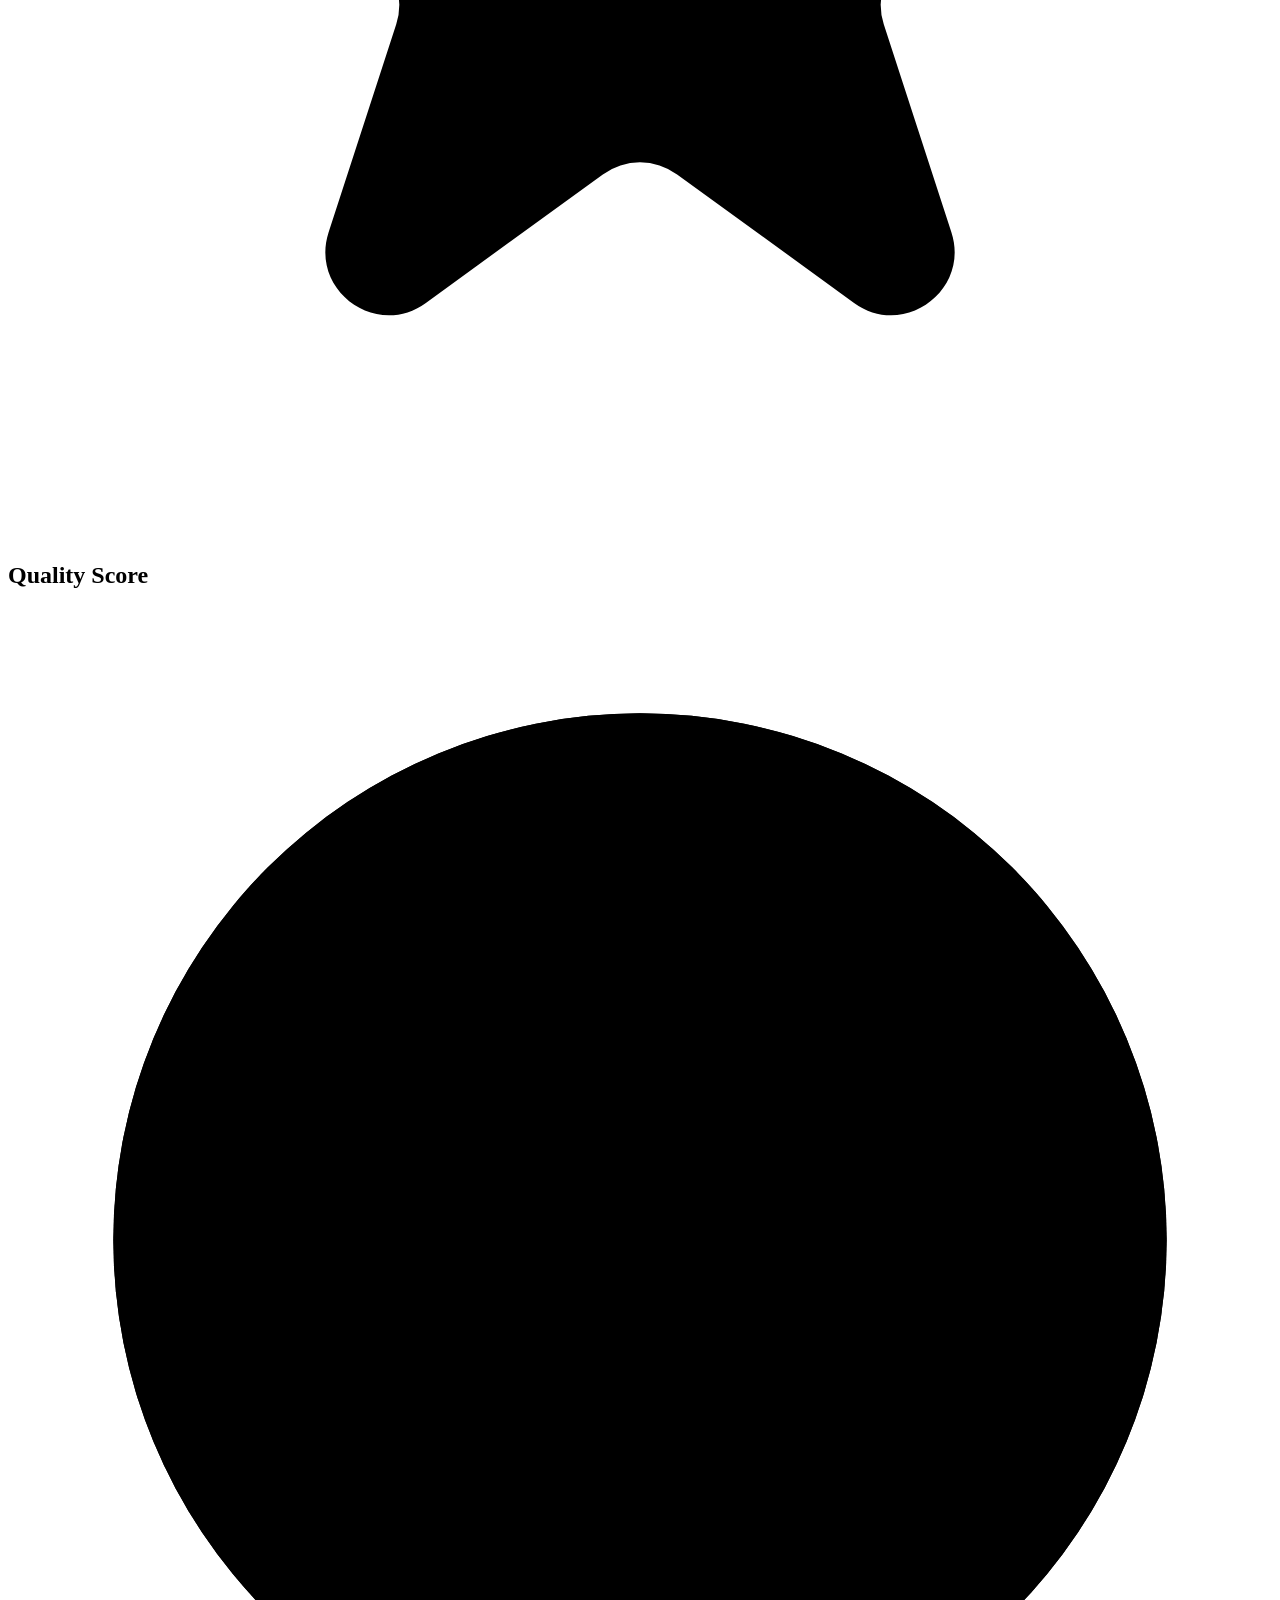
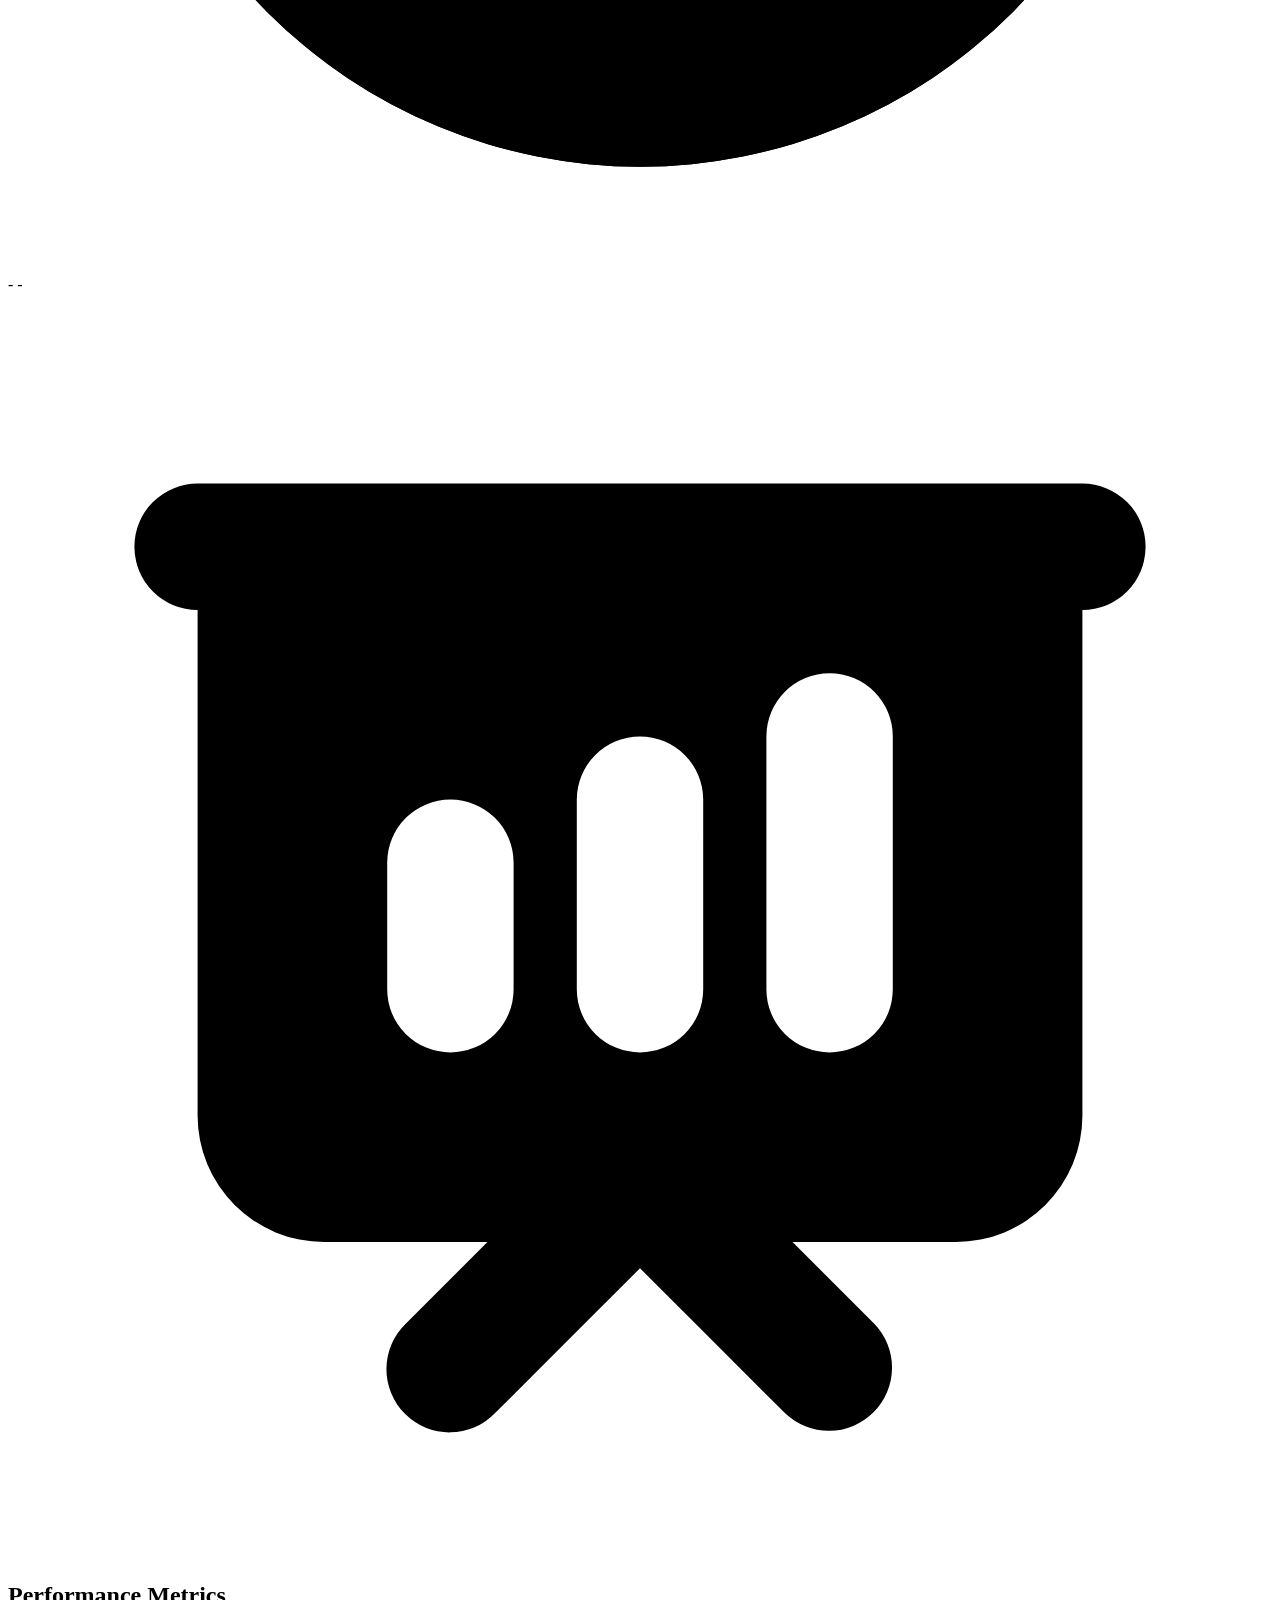
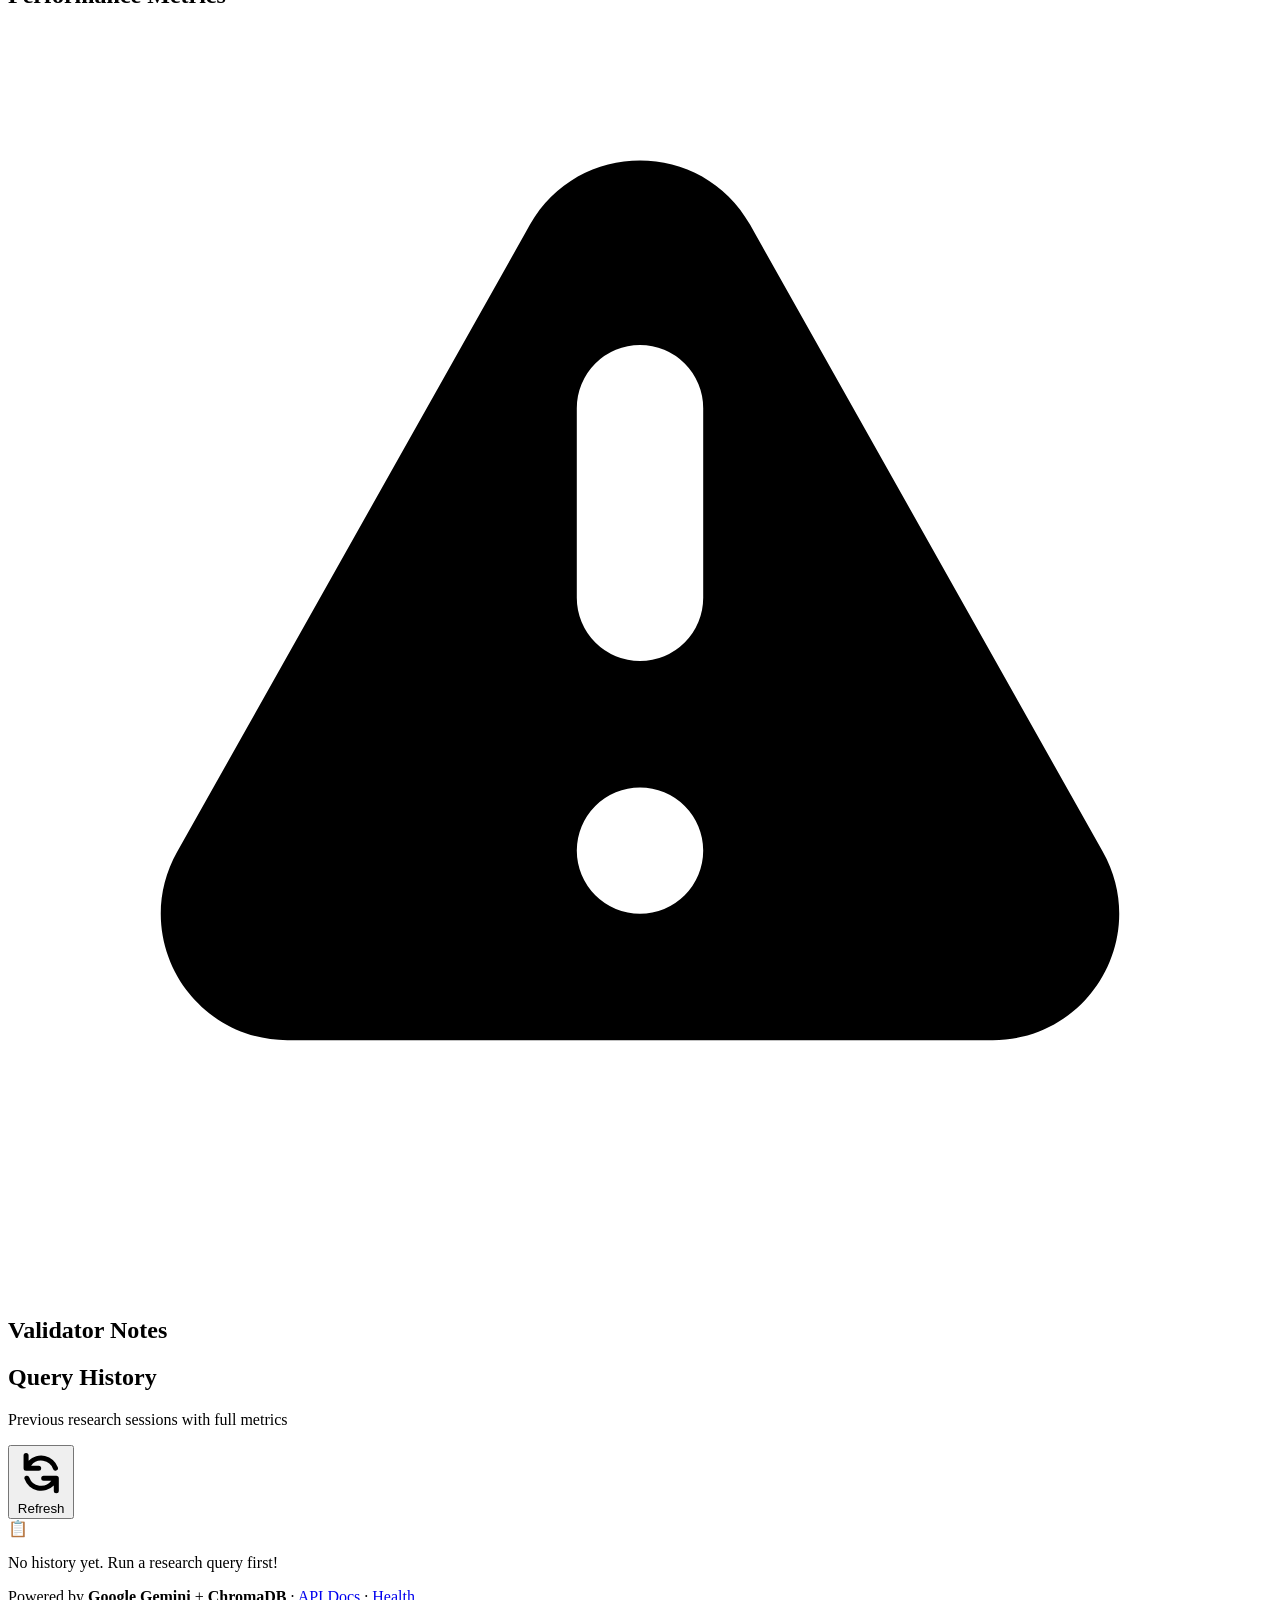
==== commit 63a6ebea: "Add 1-click Markdown and HTML report export functionality" ====
--- a/frontend/index.html
+++ b/frontend/index.html
@@ -1,4 +1,4 @@
-﻿<!DOCTYPE html>
+<!DOCTYPE html>
 <html lang="en">
 <head>
   <meta charset="UTF-8" />
@@ -114,6 +114,11 @@
               <h3 class="section-title">Sources</h3>
               <div class="source-chips" id="source-chips"></div>
             </div>
+            <div style="margin-top: 20px; padding-top: 15px; border-top: 1px solid rgba(255,255,255,0.08);">
+              <button class="btn btn-secondary" onclick="exportCurrentReport('md')" style="width: 100%; display: flex; align-items: center; justify-content: center; gap: 8px;">
+                📥 Export Research Report (.md)
+              </button>
+            </div>
           </div>
 
           <div class="card error-card hidden" id="error-card">
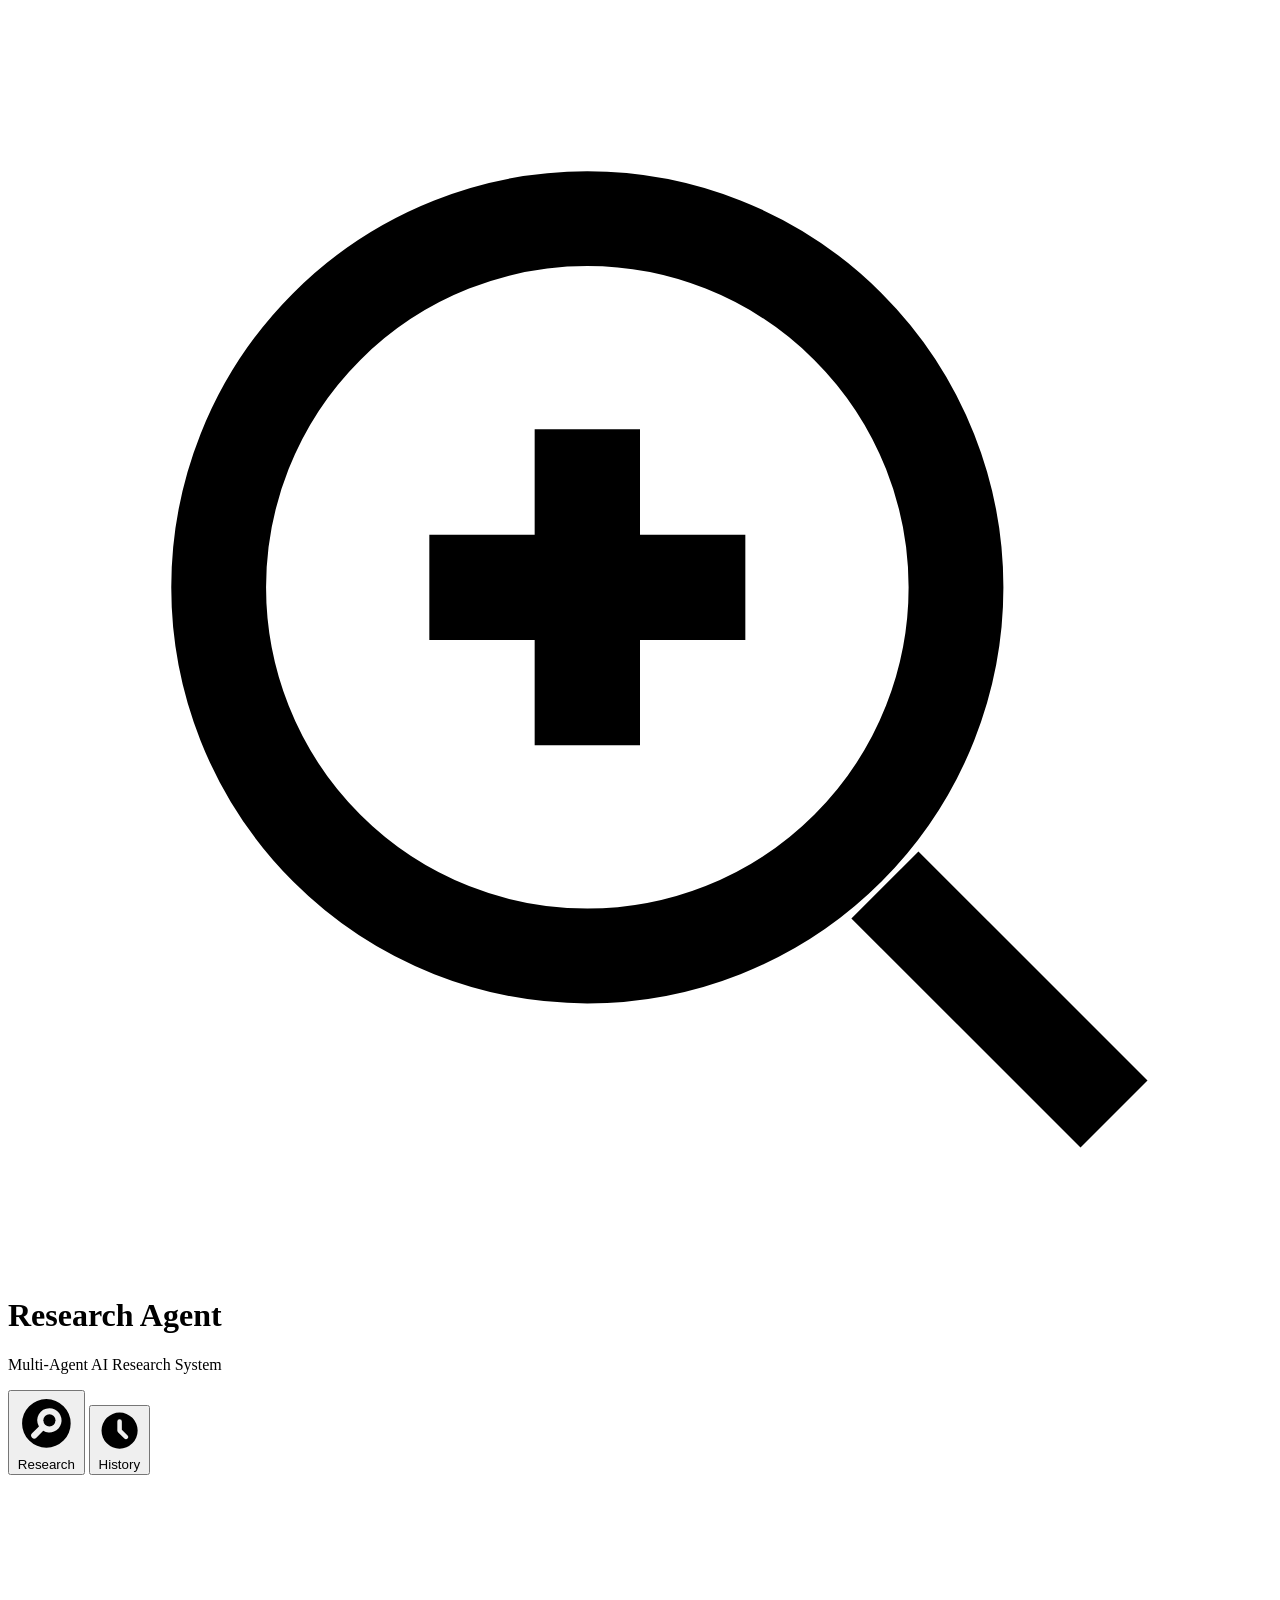
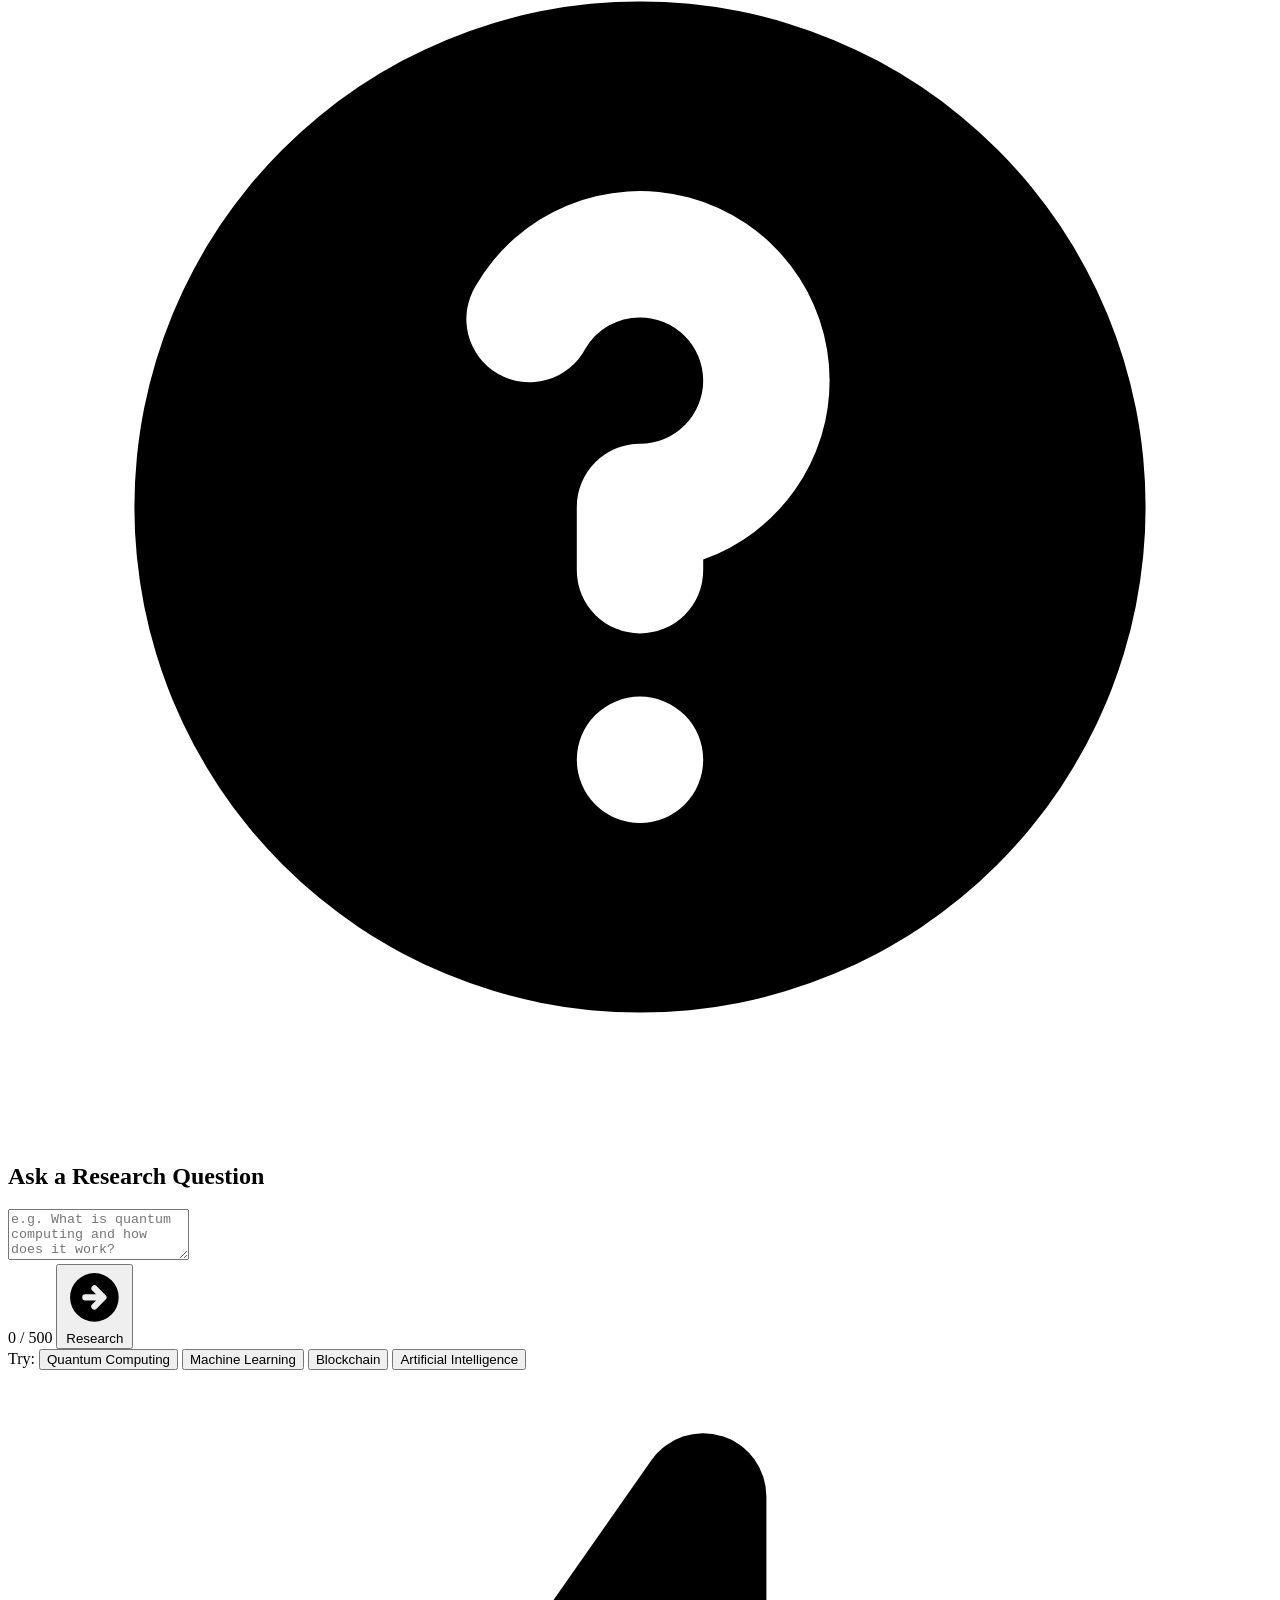
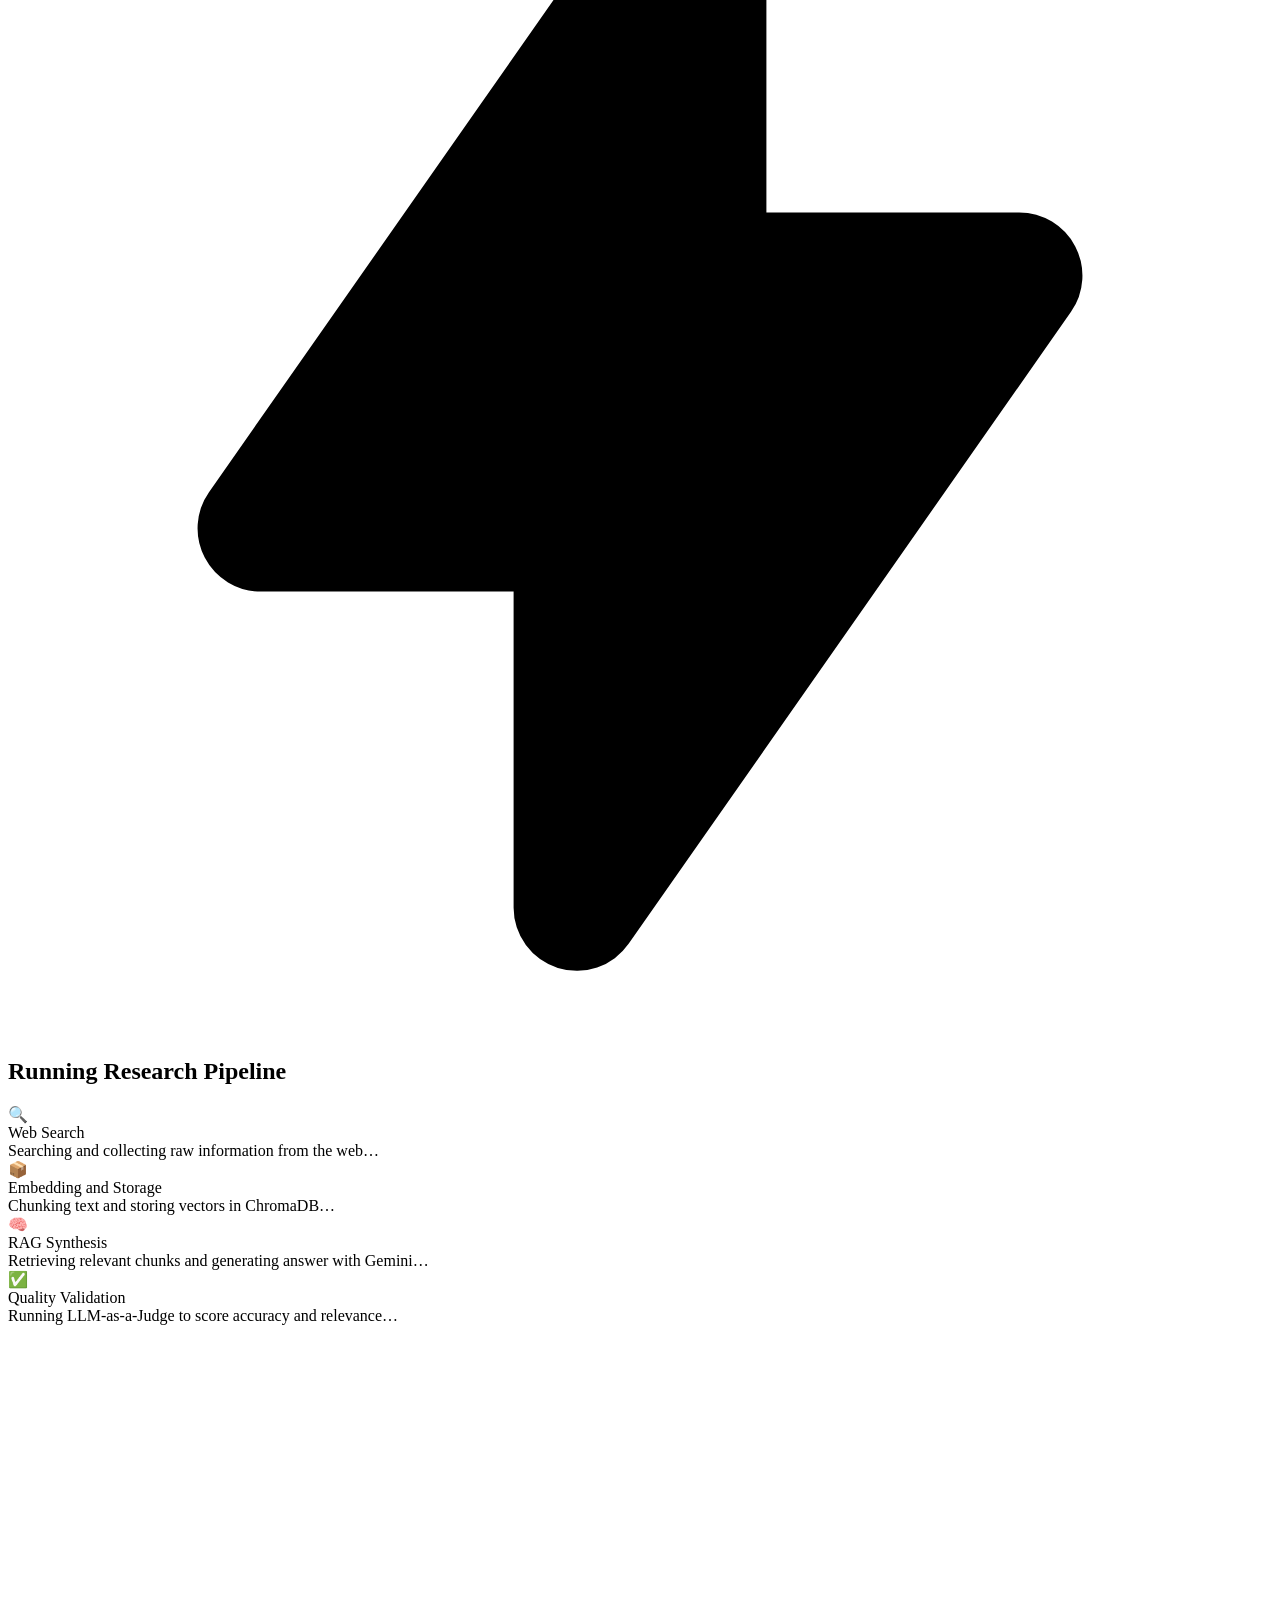
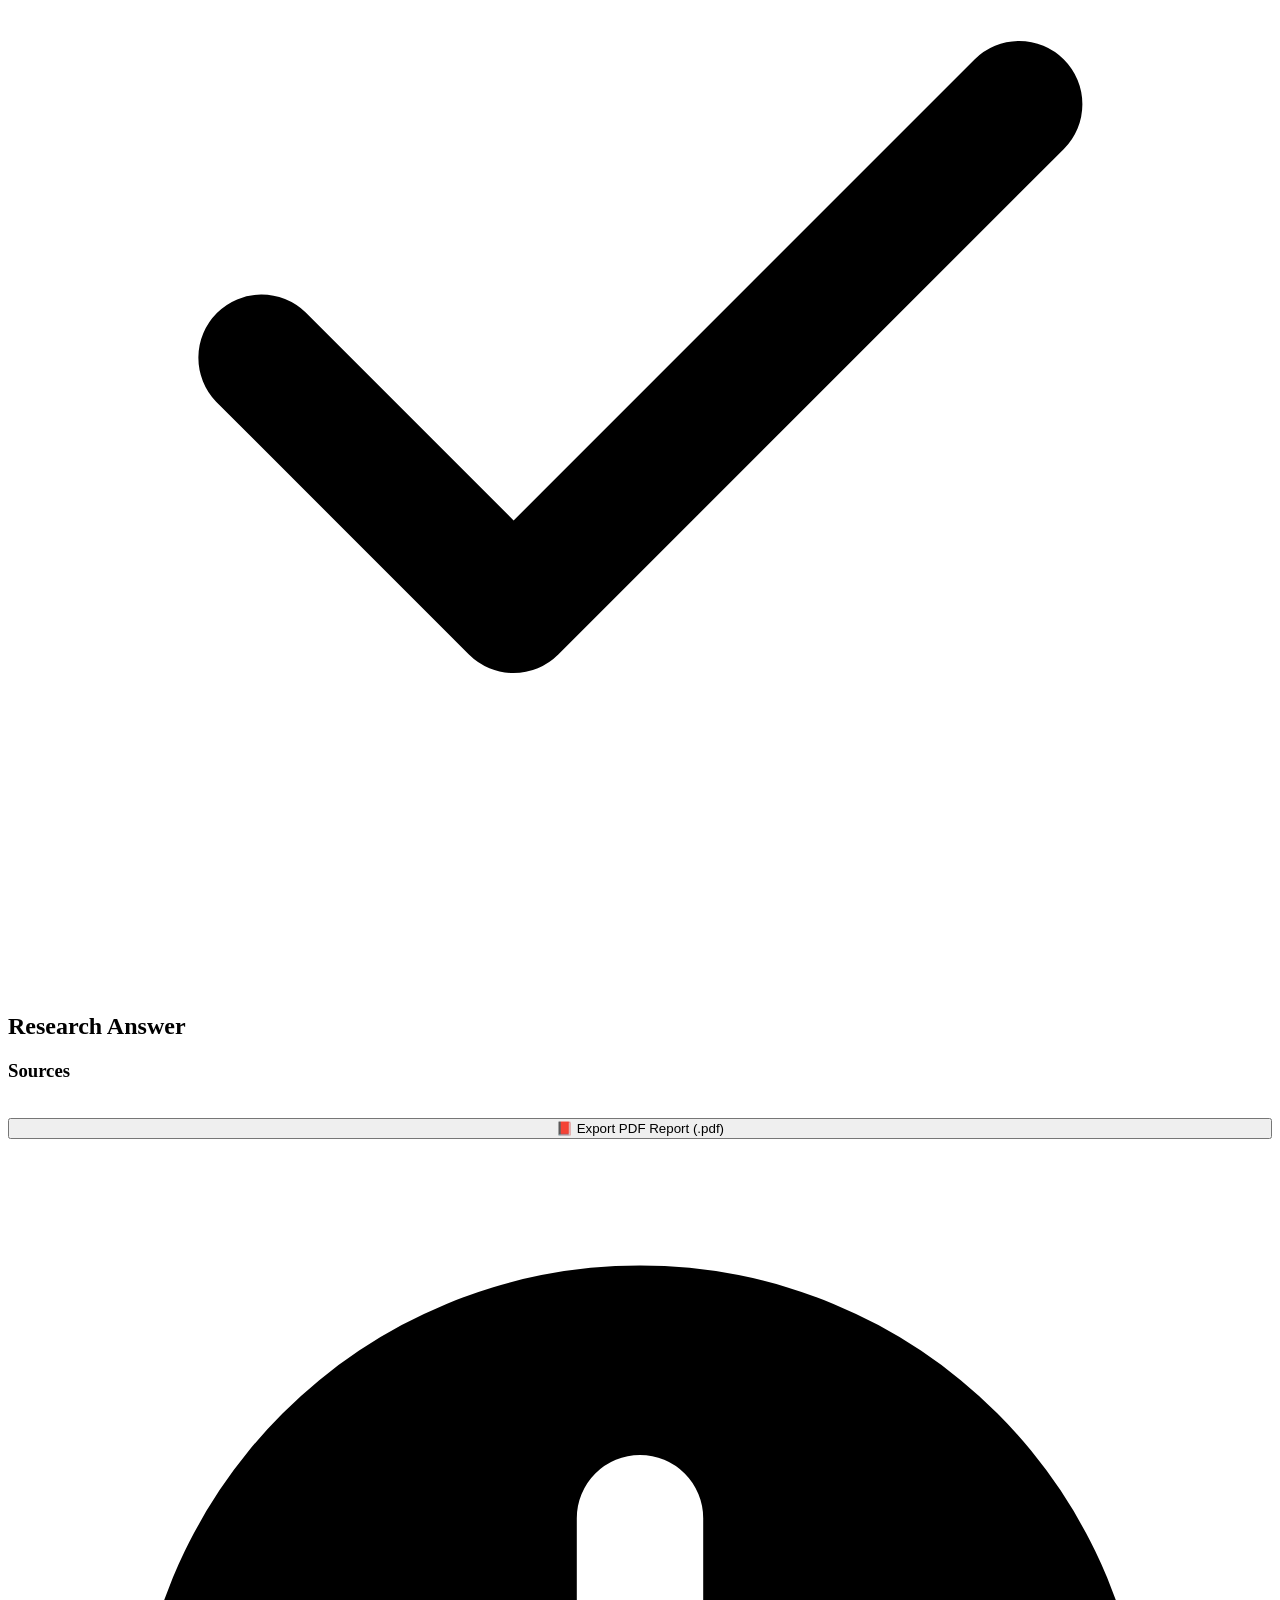
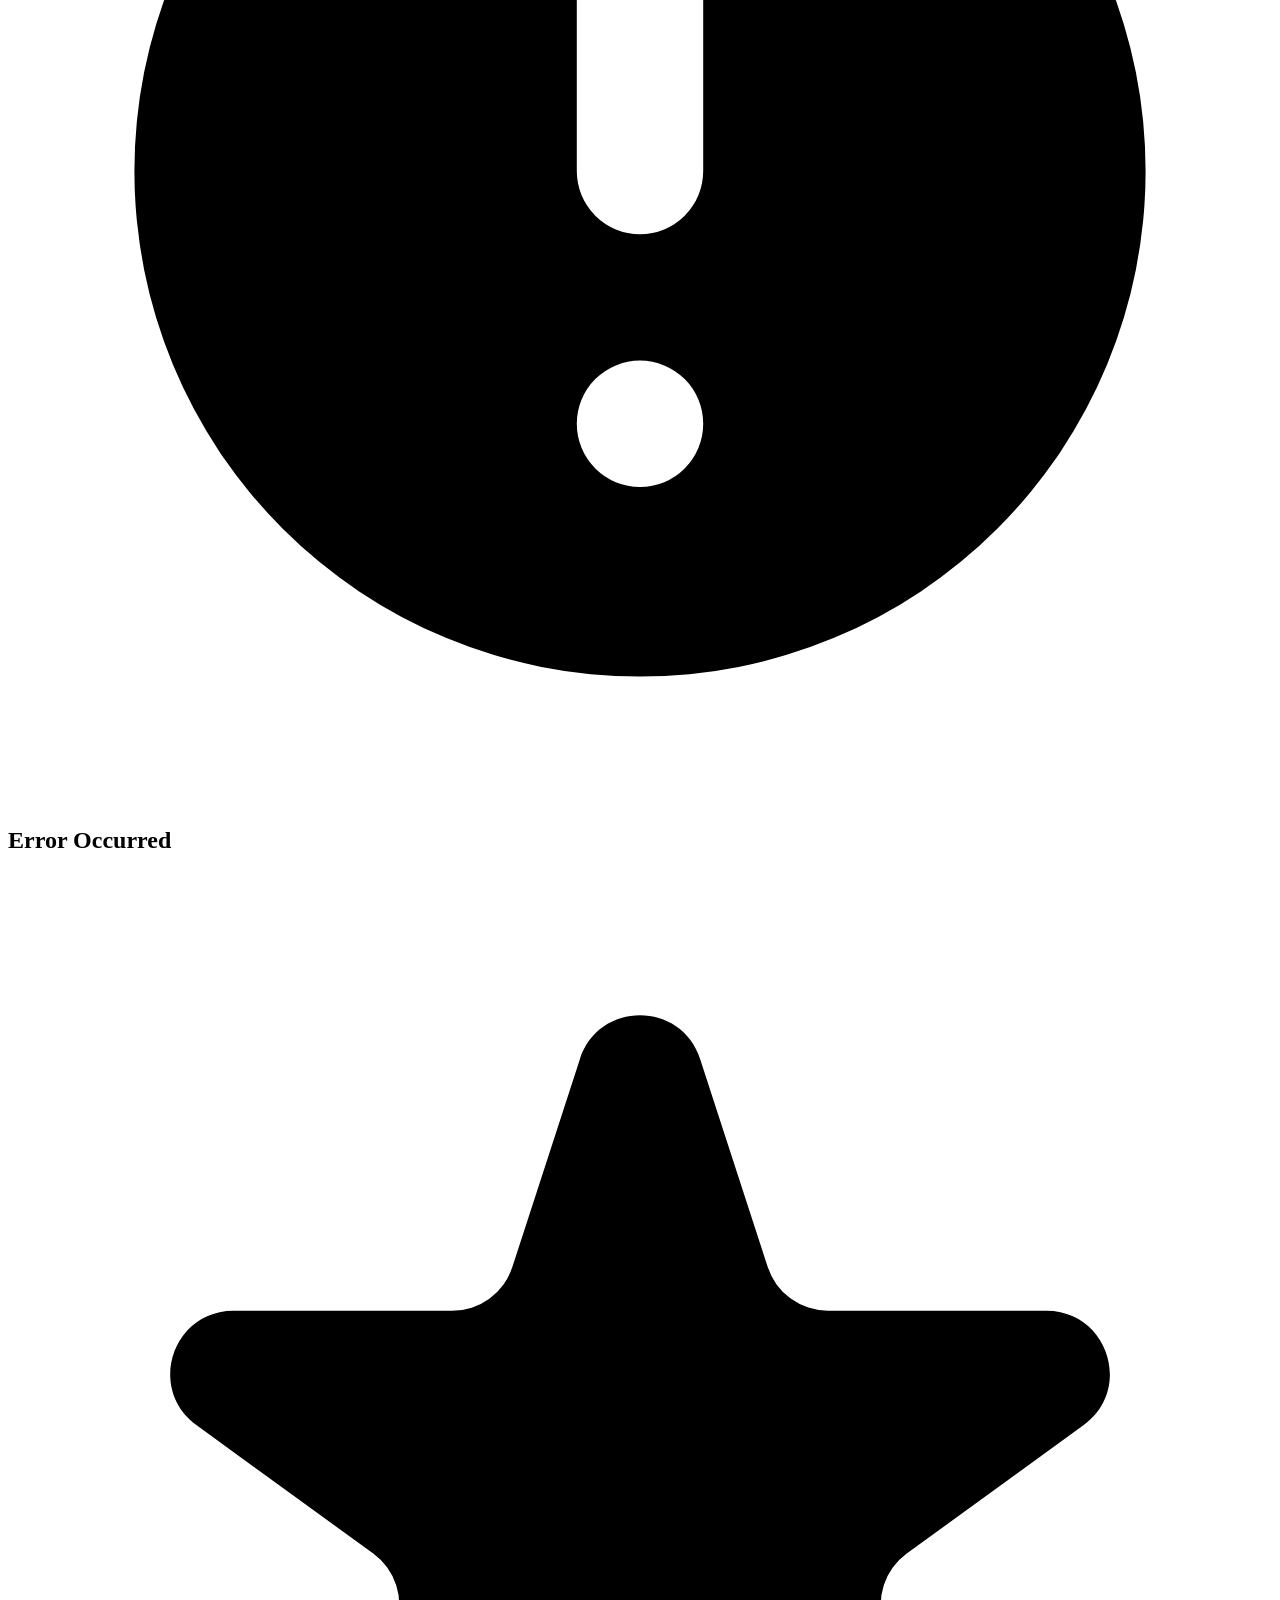
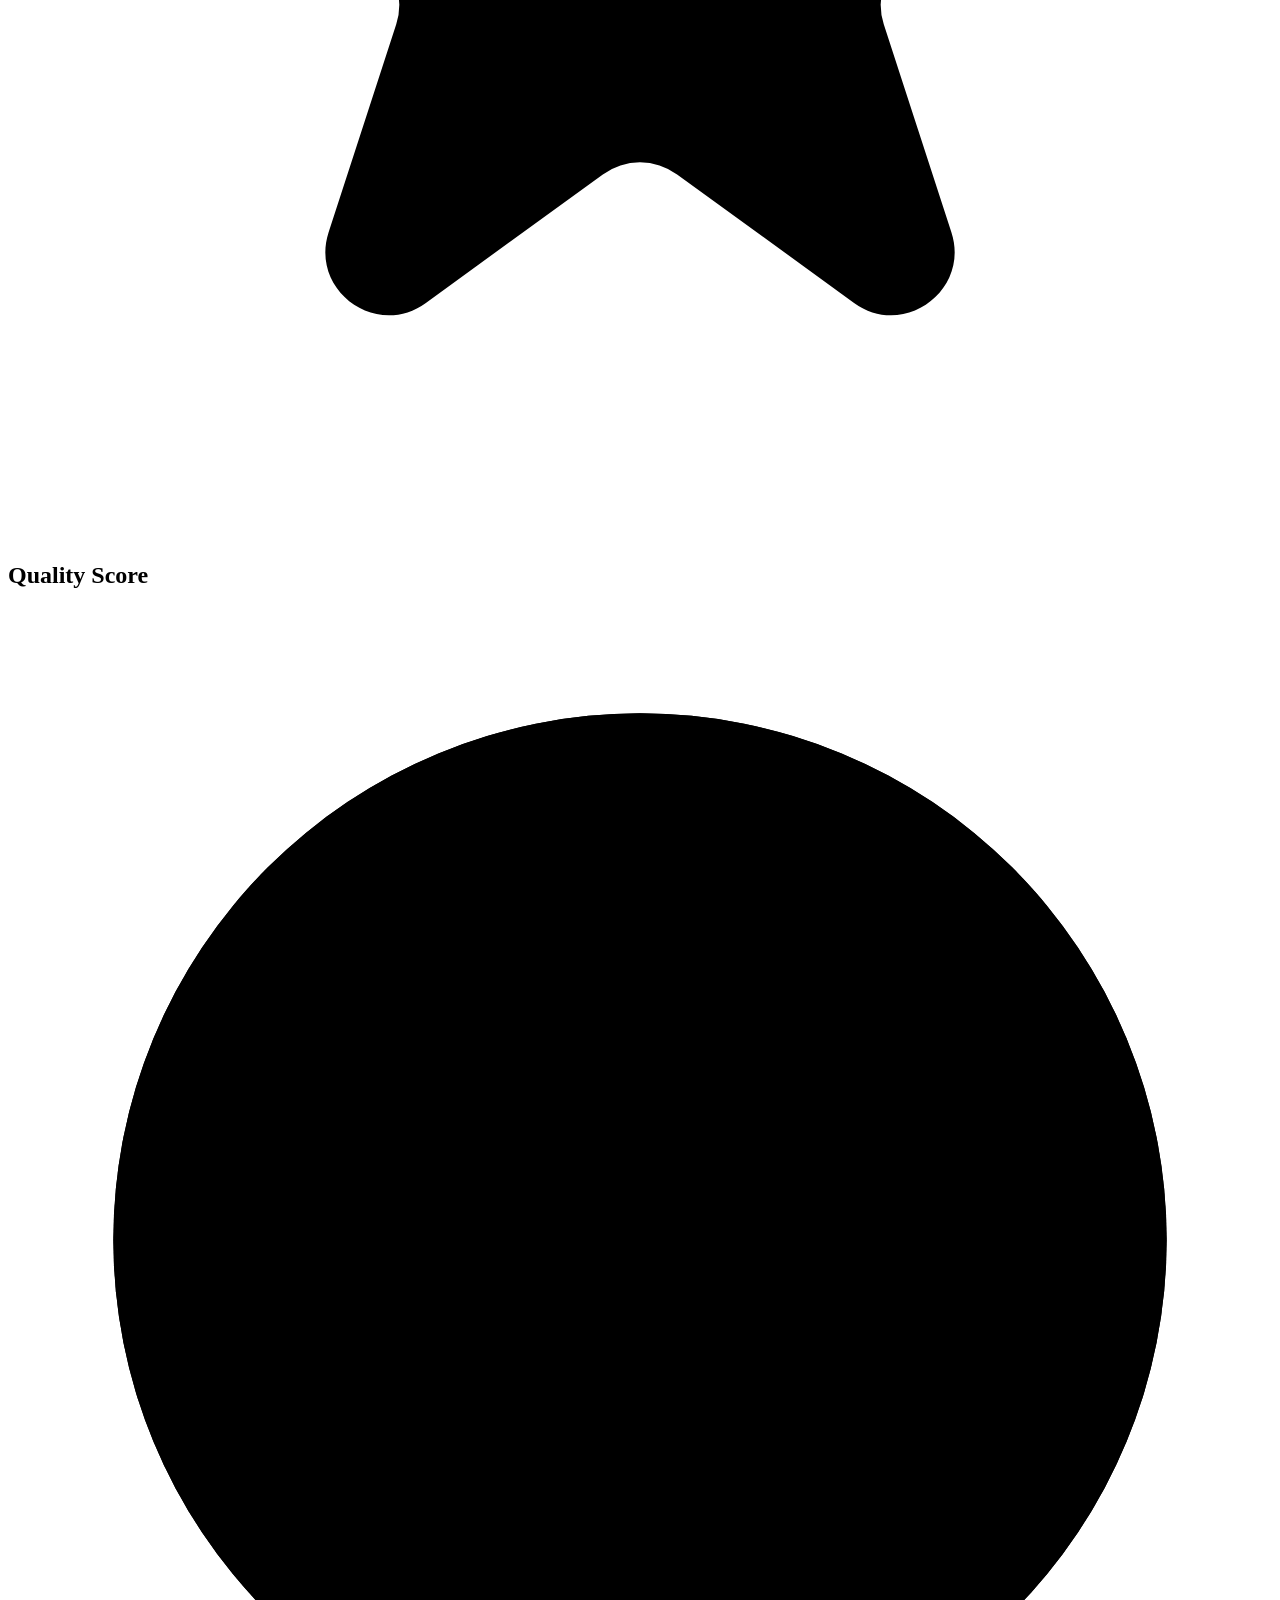
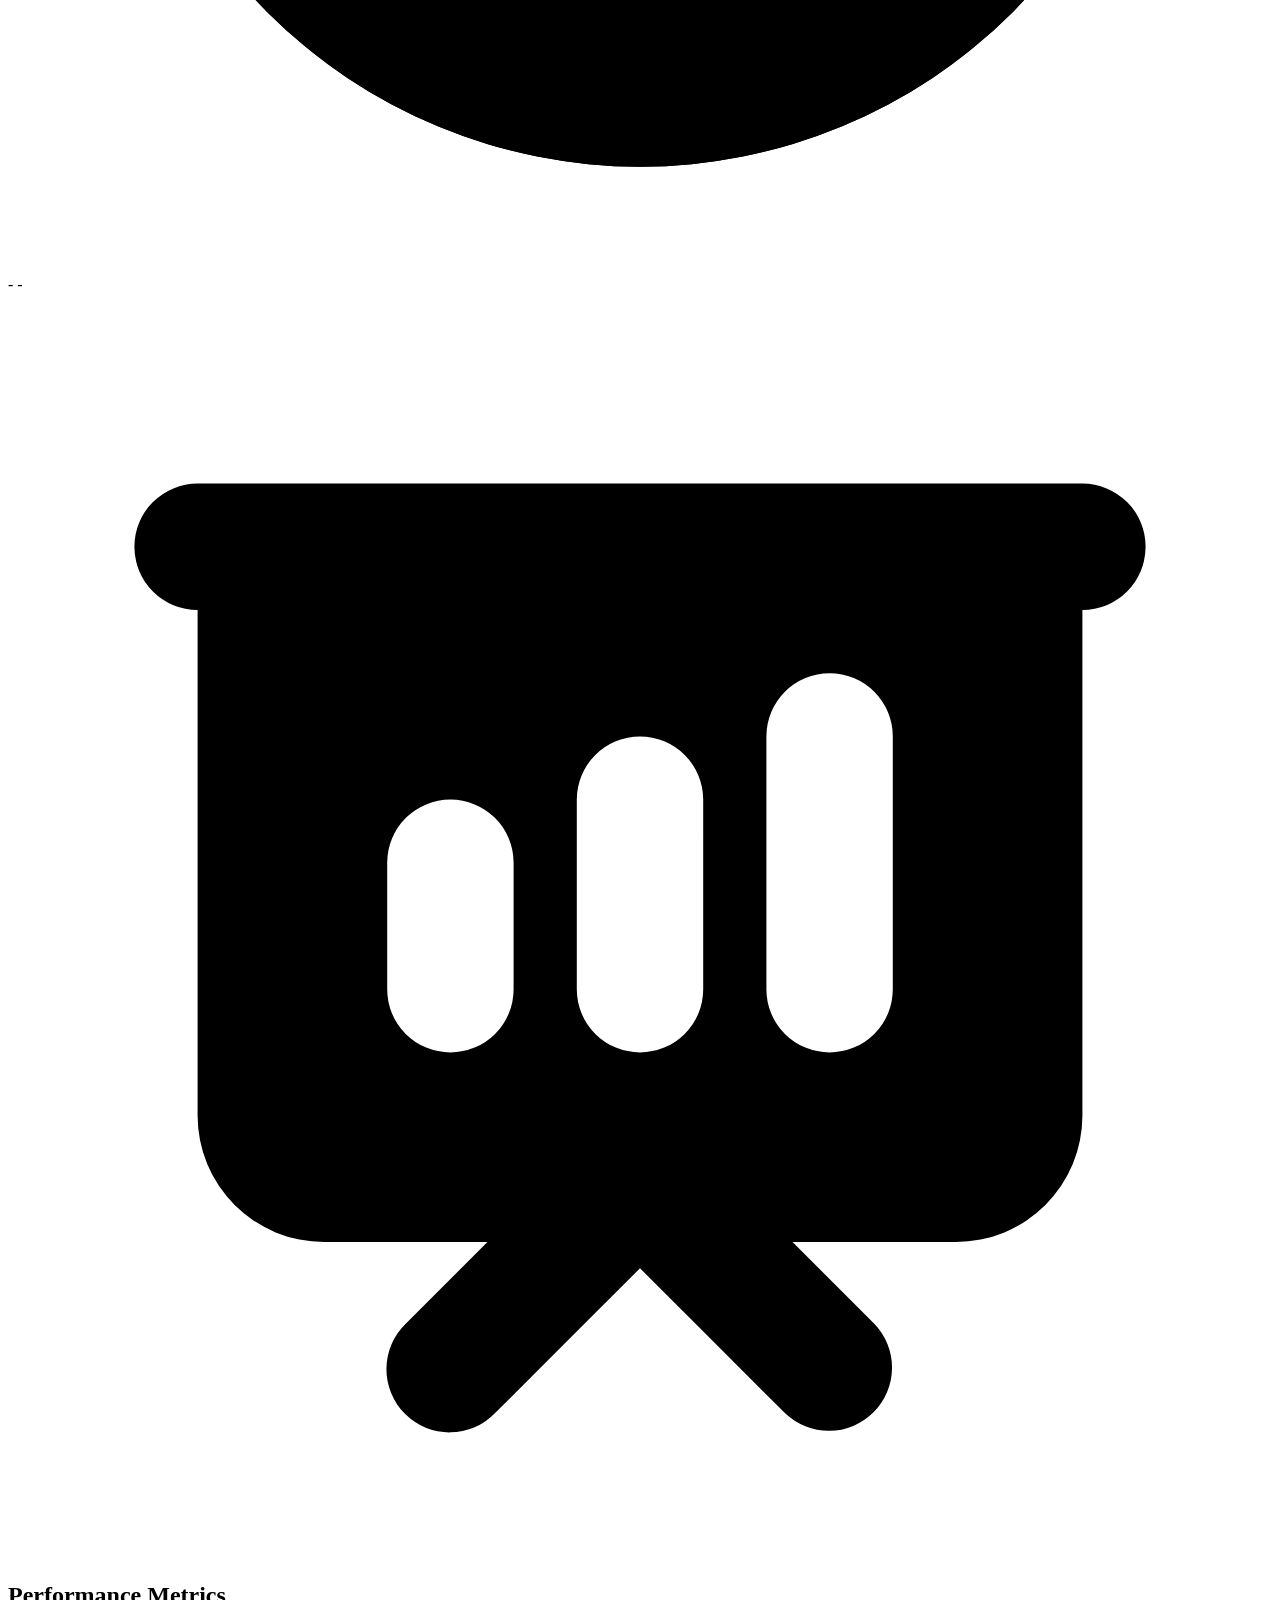
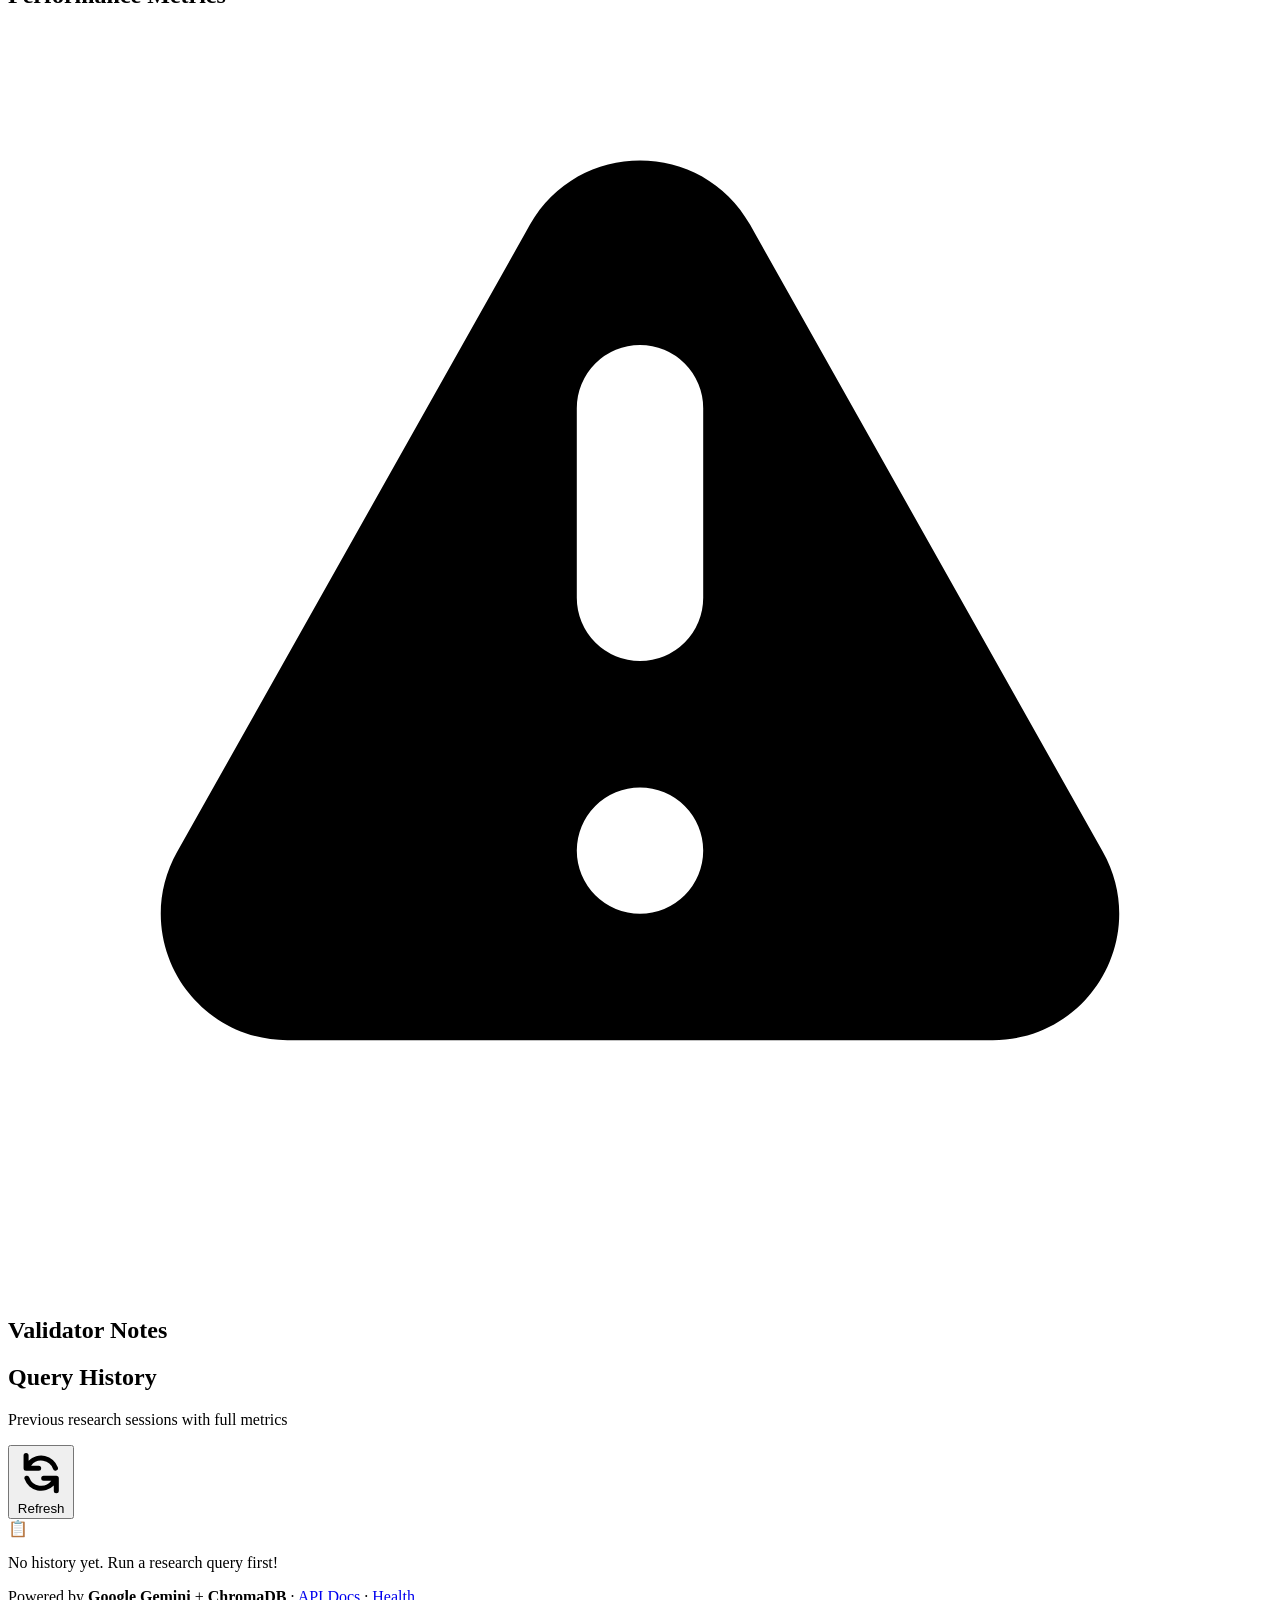
==== commit 947af0ce: "Replace HTML export with PDF report generation using fpdf2" ====
--- a/frontend/index.html
+++ b/frontend/index.html
@@ -115,8 +115,8 @@
               <div class="source-chips" id="source-chips"></div>
             </div>
             <div style="margin-top: 20px; padding-top: 15px; border-top: 1px solid rgba(255,255,255,0.08);">
-              <button class="btn btn-secondary" onclick="exportCurrentReport('md')" style="width: 100%; display: flex; align-items: center; justify-content: center; gap: 8px;">
-                📥 Export Research Report (.md)
+              <button class="btn btn-primary" onclick="exportPDF()" style="width: 100%; display: flex; align-items: center; justify-content: center; gap: 8px;">
+                📕 Export PDF Report (.pdf)
               </button>
             </div>
           </div>
